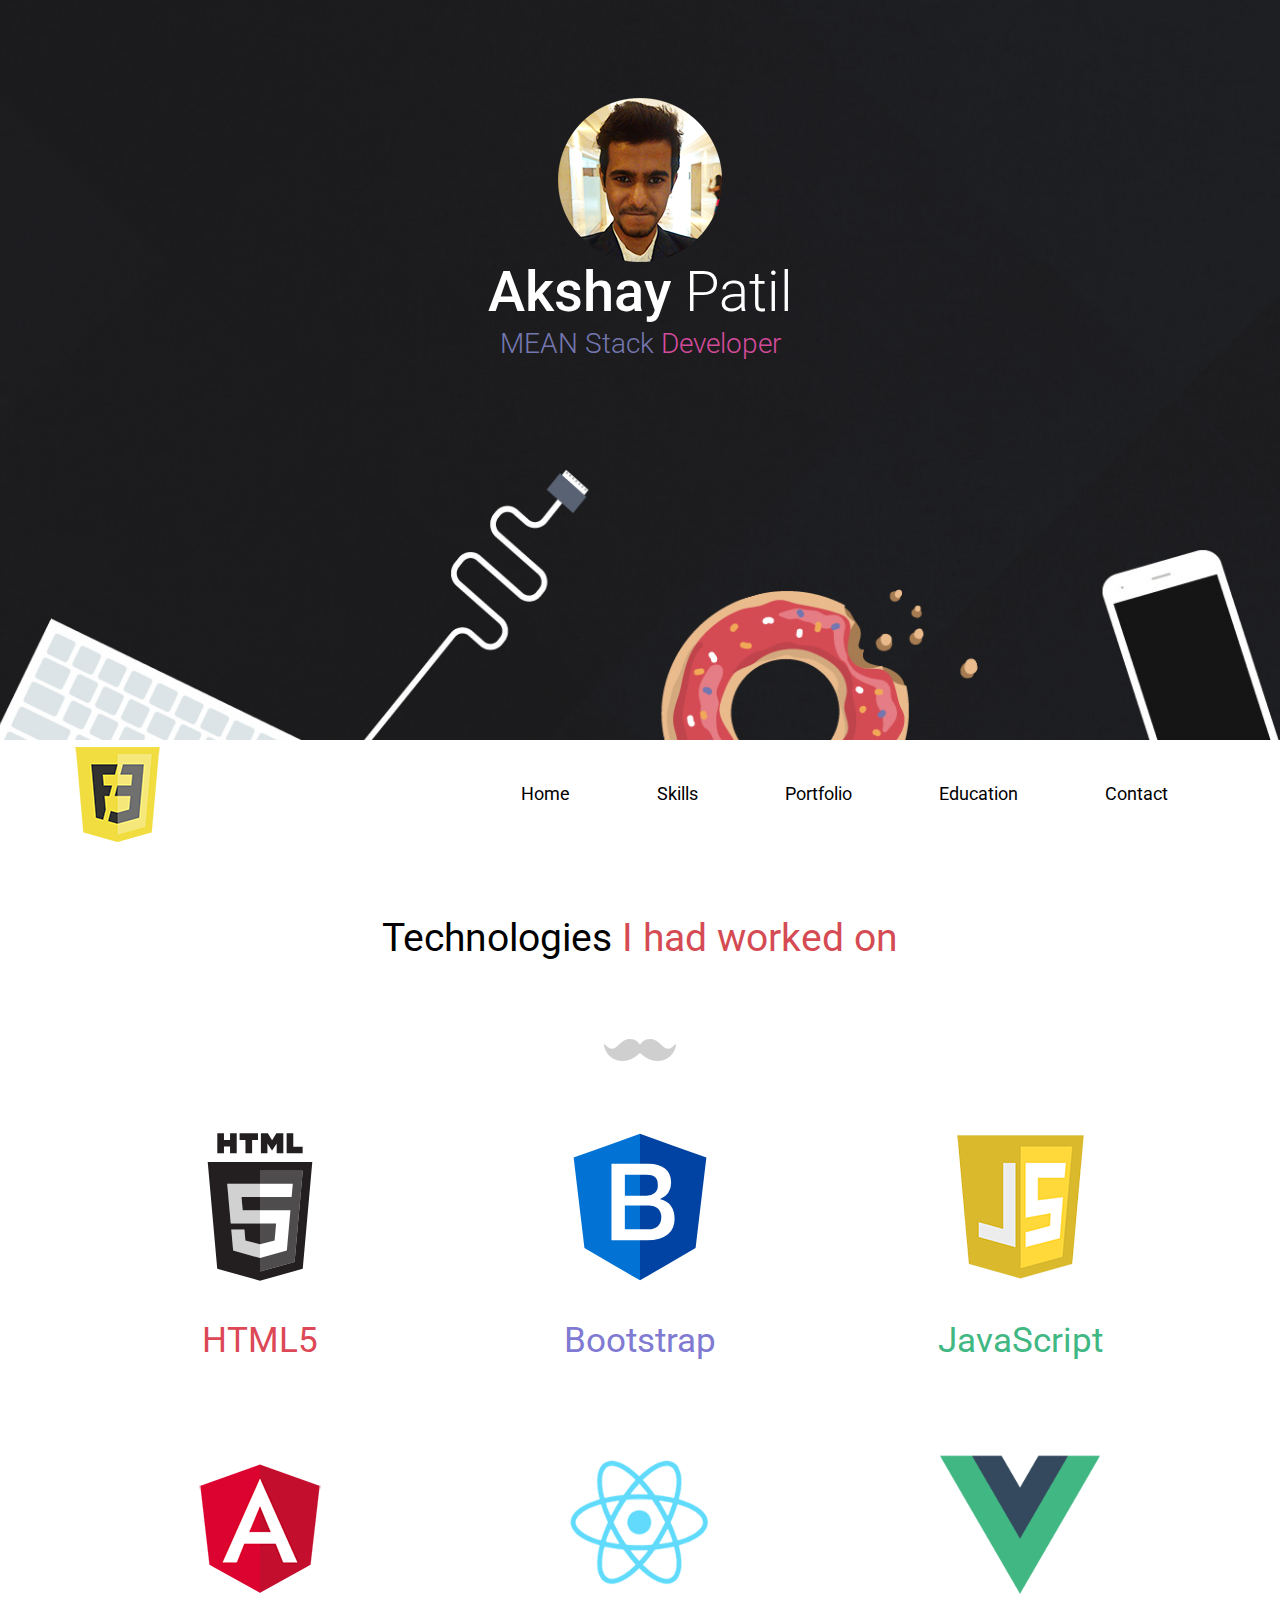
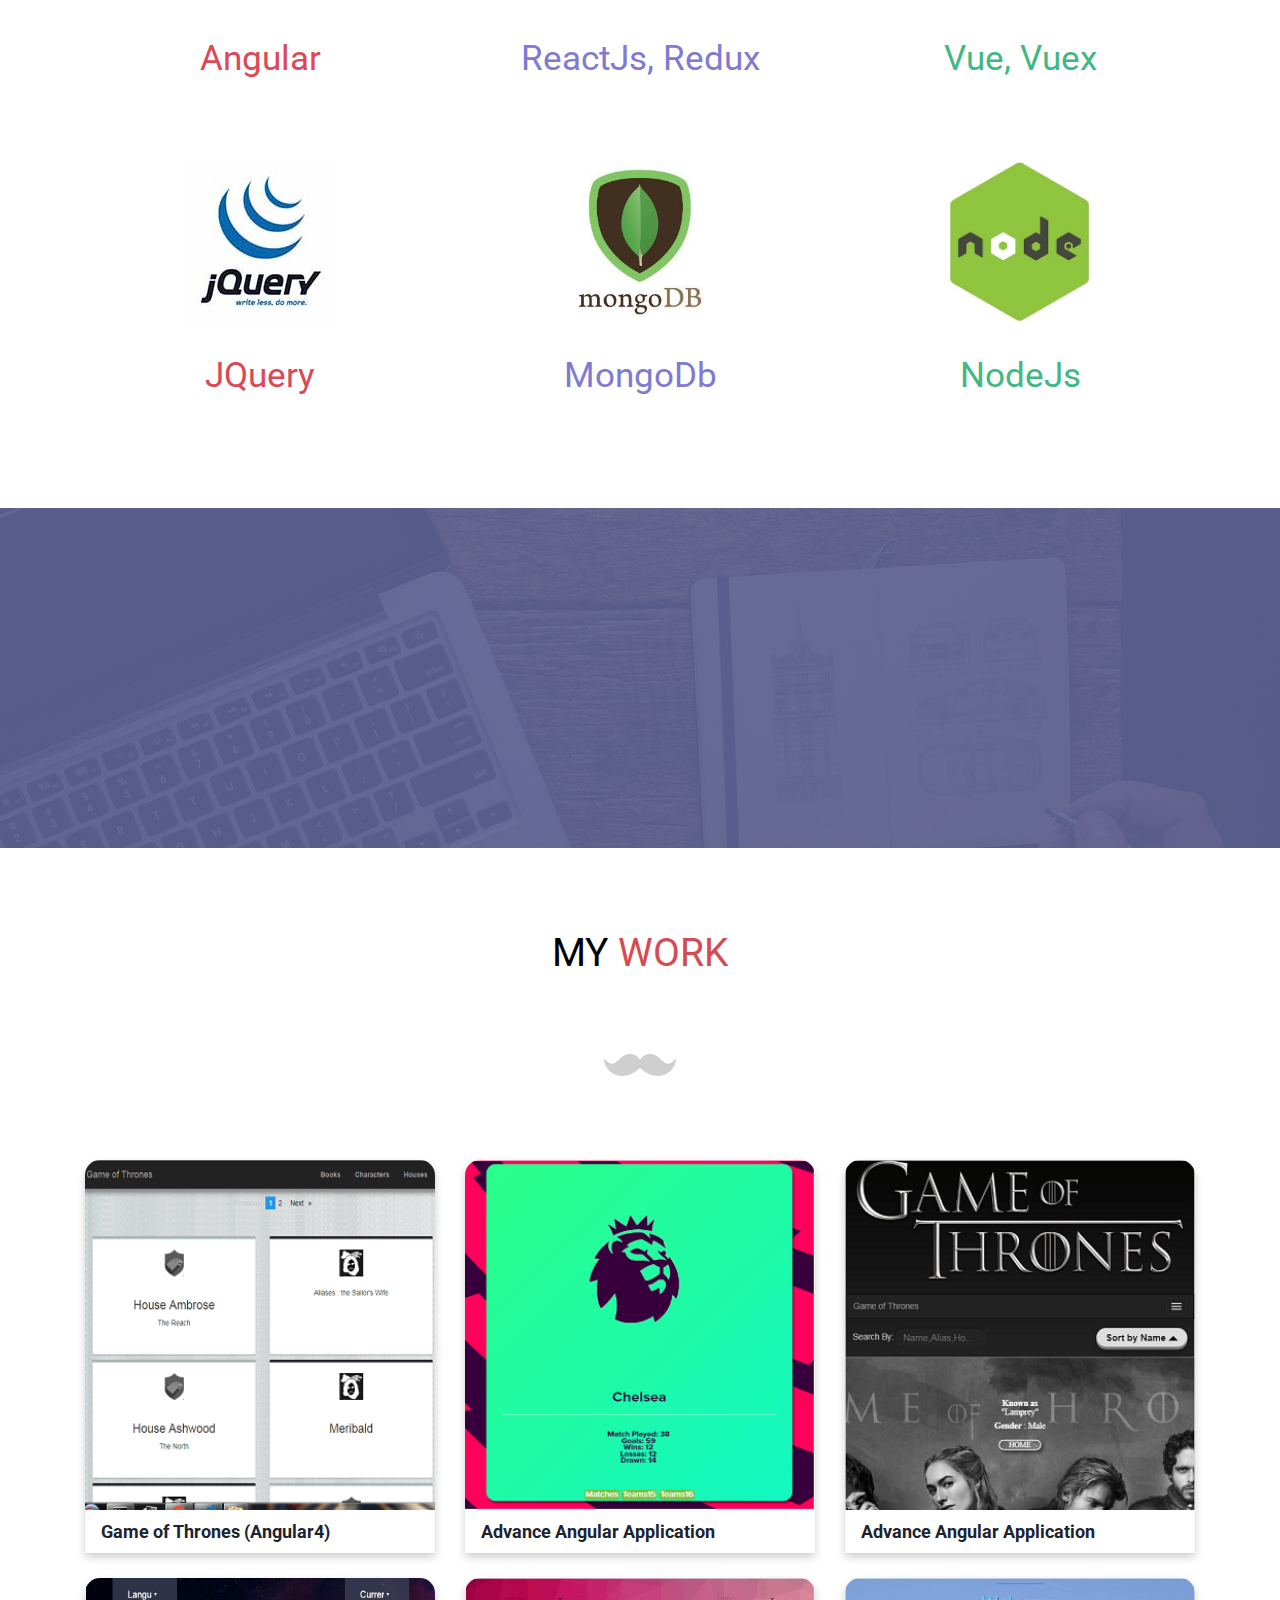
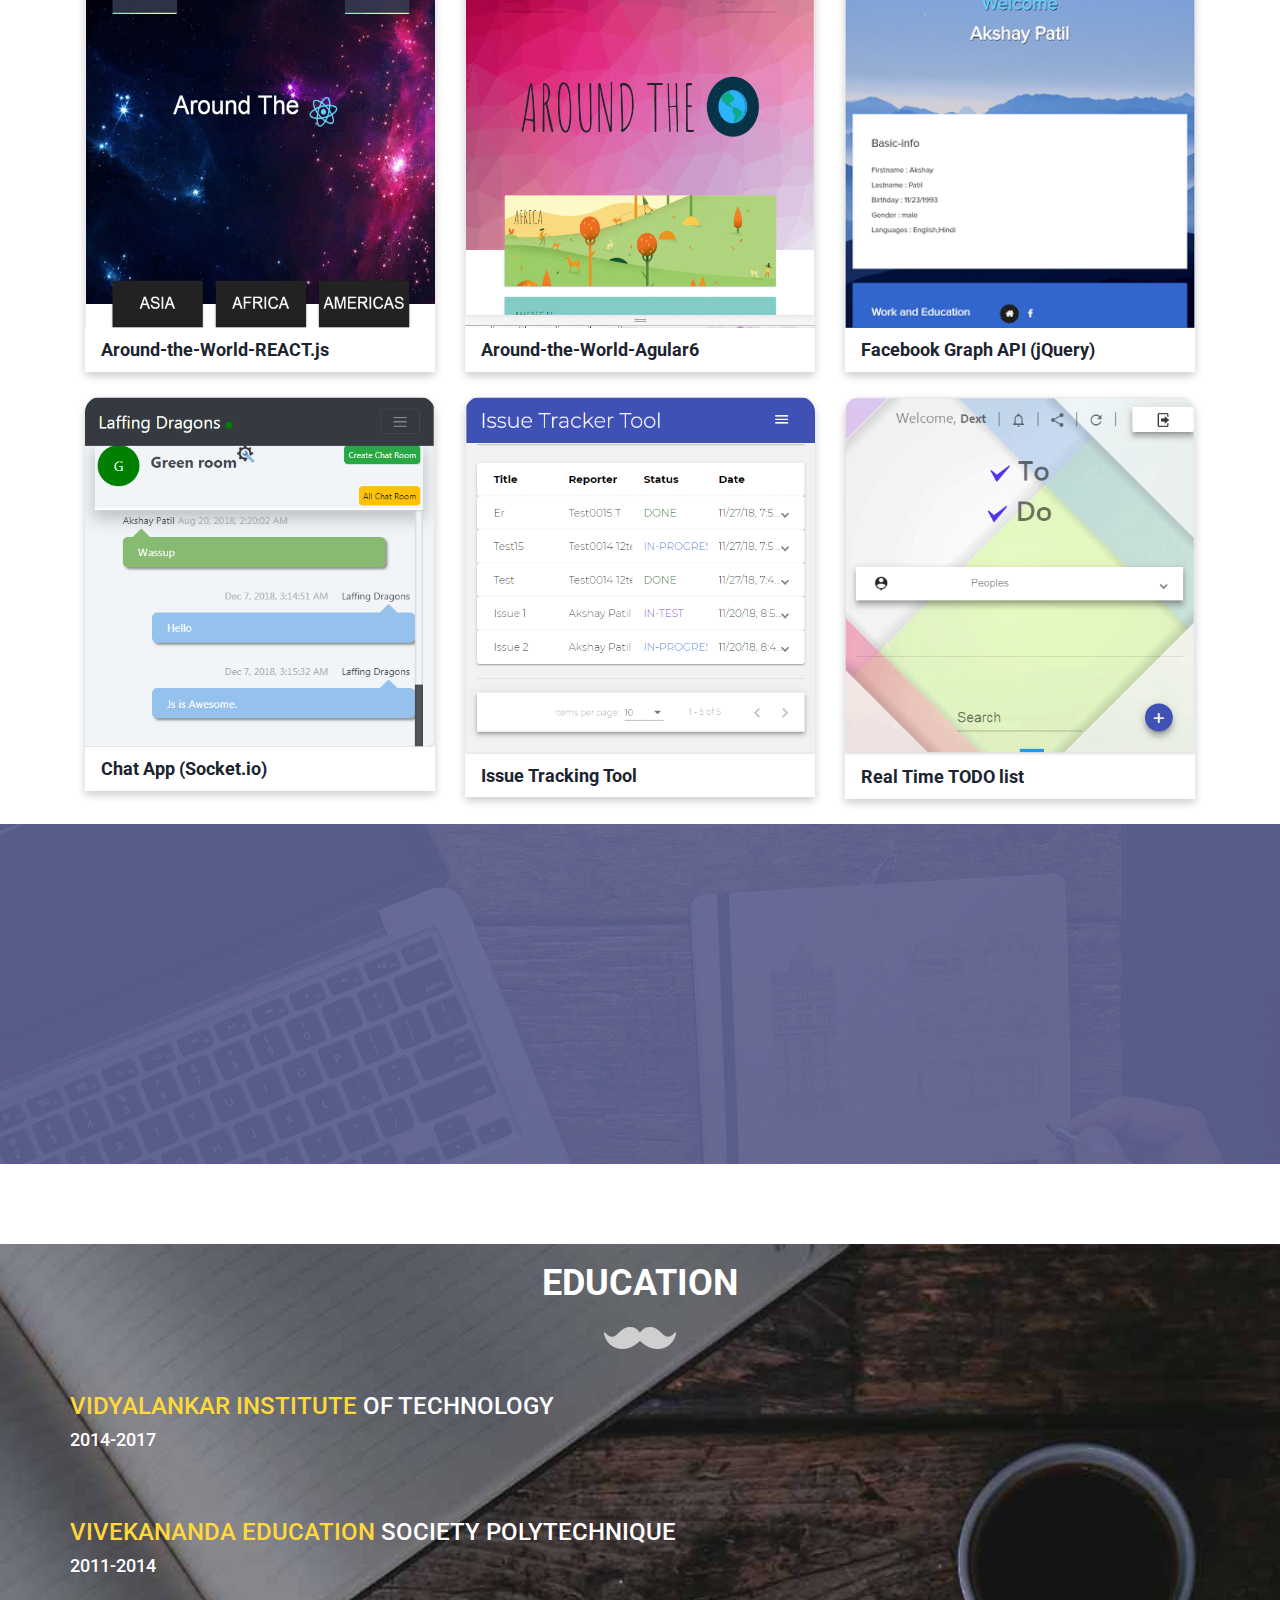
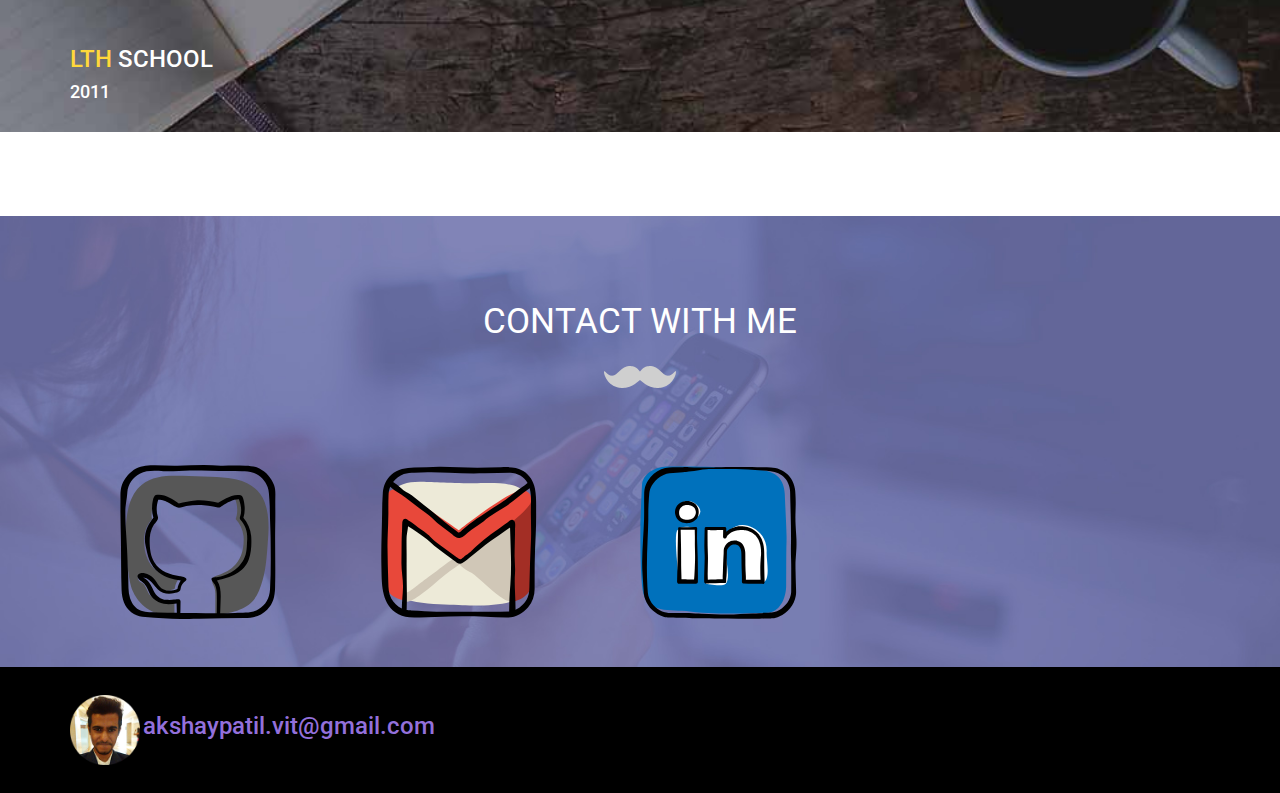
==== index.html @ bba39308 "Added gmail link" ====
<!DOCTYPE html>
<html>

<head>
    <meta name="viewport" content="width=device-width, initial-scale=1, maximum-scale=1">
    <title>Akshay Patil</title>
    <link href="css/bootstrap.css" rel="stylesheet" type="text/css" media="all" />
    <!--theme-style-->
    <link href="css/style.css" rel="stylesheet" type="text/css" media="all" />
    <link rel="stylesheet" href="css/etalage.css" type="text/css" media="all" />
    <link rel="shortcut icon" type="image/x-icon" href="images/favicon.ico">
    <!--fonts-->
    <link href='http://fonts.googleapis.com/css?family=Roboto:400,300,100,500,700,900' rel='stylesheet' type='text/css'>
    <!--//theme-style-->
    <script src="js/jquery.min.js"></script>
    <script type="text/javascript" src="js/move-top.js"></script>
    <script type="text/javascript" src="js/easing.js"></script>
    <script type="text/javascript" src="js/jquery.mousewheel.js"></script>
    <script type="text/javascript" src="js/jquery.contentcarousel.js"></script>
    <script type="text/javascript" src="js/jquery.easing.1.3.js"></script>

</head>

<body>
    <!--header-->
    <div class="header">
        <div class="container">
            <div class="logo">
                <a href="#"><span class="logo-h"> </span></a>
                <h1>Akshay <span>Patil</span></h1>
                <p>MEAN Stack <span>Developer</span></p>
            </div>
        </div>

    </div>
    <div class="header-bottom">
        <div class="container">
            <div class="logo-bottom">
                <a href="#"><img title="Frontend" src="images/Front.png" alt=" " /></a>
            </div>
            <div class="top-nav">
                <span class="menu"> </span>
                <ul>
                    <li><a href="#" class="scroll">Home</a></li>
                    <li><a href="#about" class="scroll">Skills</a> </li>
                    <li><a href="#portfolio" class="scroll">Portfolio</a></li>
                    <li><a href="#study" class="scroll">Education</a></li>
                    <li><a href="#contact" class="scroll">Contact </a></li>
                </ul>
                <!-- script-nav -->
                <script>
                    $("span.menu").click(function () {
                        $(".top-nav ul").slideToggle(500, function () { });
                    });
                </script>
                <script type="text/javascript">
                    jQuery(document).ready(function ($) {
                        $(".scroll").click(function (event) {
                            event.preventDefault();
                            $('html,body').animate({
                                scrollTop: $(this.hash).offset().top
                            }, 1000);
                        });
                    });
                </script>
            </div>
            <div class="clearfix"> </div>
        </div>
    </div>
    <!--//header-->
    <!--content-->
    <div class="content">
        <div class="container">
            <div data-scroll class="about-us" id="about">
                <div class="about">
                    <h3>Technologies <span>I had worked on</span></h3>
                    <img src="images/me.png" alt="" />
                </div>
                <div class="about-grid">
                    <div class="col-md-4 grid-about">
                        <img src="images/HTML5.svg" alt="HTML5" style="height: auto; width: 160px" />
                        <h4 class="set">HTML5</h4>
                    </div>
                    <div class="col-md-4 grid-about">
                        <!-- <img src="images/CSS3.png" alt="" />
                        <h4 class="design">CSS3</h4> -->
                        <img src="images/bootstrap.svg" alt="Bootstrap" style="height: auto; width: 160px" />
                        <h4 class="design">Bootstrap</h4>

                    </div>
                    <div class="col-md-4 grid-about">
                        <img src="images/Javascript.png" alt="" />
                        <h4 class="get">JavaScript</h4>
                    </div>
                    <div class="clearfix"> </div>
                </div>
                <div class="about-grid">
                    <div class="col-md-4 grid-about">
                        <img src="images/angular.png" alt="" />
                        <h4 class="set">Angular</h4>
                    </div>
                    <div class="col-md-4 grid-about">
                        <img src="images/react.png" alt="" style="height: auto; width: 160px" />
                        <h4 class="design">ReactJs, Redux</h4>
                    </div>
                    <div class="col-md-4 grid-about">
                        <img src="images/vue.png" alt="" style="height: auto; width: 160px" />
                        <h4 class="get">Vue, Vuex</h4>
                    </div>
                    <div class="clearfix"> </div>
                </div>
                <div class="about-grid">
                    <div class="col-md-4 grid-about">
                        <img src="images/jquery.jpg" alt="" />
                        <h4 class="set">JQuery</h4>
                    </div>
                    <div class="col-md-4 grid-about">
                        <img src="images/mongo.jpg" alt="" style="height: auto; width: 160px" />
                        <h4 class="design">MongoDb</h4>
                    </div>
                    <div class="col-md-4 grid-about">
                        <img src="images/node.jpg" alt="" style="height: auto; width: 160px" />
                        <h4 class="get">NodeJs</h4>
                    </div>
                    <div class="clearfix"> </div>
                </div>
            </div>
        </div>
        <!-----DIvider====---->
        <div class="bottom-grid">
            <div class="container">
            </div>
        </div>
        <!--------work starts----->
        <div class="container">
            <div class="portfolio" id="portfolio" data-scroll>
                <div class="portfolio-top">
                    <h3>MY <span>WORK</span></h3>
                    <img src="images/me.png" alt="" /><br /><br />
                </div><br /><br />
                <!---------card start here------>
                <div class='col-sm-12 col-md-6 col-lg-4'>
                    <a href="https://laffingdragons.github.io/Game-of-Thrones-Angular4-/home" target="_blank">
                        <div class="card">
                            <img class='img-responsive' src="images/got.PNG" alt="Avatar" style="width:100%; border-radius: 15px 15px 0 0; ">
                            <div class="container1">
                                <h4><b>Game of Thrones (Angular4)</b></h4>
                            </div>
                        </div>
                    </a>
                </div>

                <div class='col-sm-12 col-md-6 col-lg-4'>
                    <a href="https://laffingdragons.github.io/Advance-Angular-Epl/#/" target="_blank">
                        <div class="card">
                            <img class='img-responsive' src="images/6.png" alt="Avatar" style="width:100%; border-radius: 15px 15px 0 0; ">
                            <div class="container1">
                                <h4><b>Advance Angular Application</b></h4>
                            </div>
                        </div>
                    </a>
                </div>

                <div class='col-sm-12 col-md-6 col-lg-4'>
                    <a href="https://laffingdragons.github.io/Game-Of-Thrones/" target="_blank">
                        <div class="card">
                            <img class='img-responsive' src="images/7.png" alt="Avatar" style="width:100%; border-radius: 15px 15px 0 0; ">
                            <div class="container1">
                                <h4><b>Advance Angular Application</b></h4>
                            </div>
                        </div>
                    </a>
                </div>

                <div class='col-sm-12 col-md-6 col-lg-4'>
                    <a href="https://aroundtheworlds.herokuapp.com/" target="_blank">
                        <div class="card">
                            <img class='img-responsive' src="images/react-project.PNG" alt="Avatar" style="width:100%; height: 350px    ; border-radius: 15px 15px 0 0; ">
                            <div class="container1">
                                <h4><b>Around-the-World-REACT.js</b></h4>
                            </div>
                        </div>
                    </a>
                </div>

                <div class='col-sm-12 col-md-6 col-lg-4'>
                    <a href="https://laffingdragons.github.io/Around-the-World/home" target="_blank">
                        <div class="card">
                            <img class='img-responsive' src="images/angular-project.PNG" alt="Avatar" style="width:100%;  height: 350px;border-radius: 15px 15px 0 0; ">
                            <div class="container1">
                                <h4><b>Around-the-World-Agular6</b></h4>
                            </div>
                        </div>
                    </a>
                </div>

                <div class='col-sm-12 col-md-6 col-lg-4'>
                    <a href="https://laffingdragons.github.io/Facebook-API/" target="_blank">
                        <div class="card">
                            <img class='img-responsive' src="images/2.png" alt="Avatar" style="width:100%; border-radius: 15px 15px 0 0; ">
                            <div class="container1">
                                <h4><b>Facebook Graph API (jQuery)</b></h4>
                            </div>
                        </div>
                    </a>
                </div>

                <!-- <div class='col-sm-12 col-md-6 col-lg-4'>
                    <a href="https://laffingdragons.github.io/Sorting-Table-using-Angular/" target="_blank">
                        <div class="card">
                            <img class='img-responsive' src="images/3.png" alt="Avatar" style="width:100%; border-radius: 15px 15px 0 0; ">
                            <div class="container1">
                                <h4><b>Angular sorting table</b></h4>
                            </div>
                        </div>
                    </a>
                </div> -->

                <div class='col-sm-12 col-md-6 col-lg-4'>
                    <a href="http://angular-chat.akshaypatil.online/" target="_blank">
                        <div class="card">
                            <img class='img-responsive' src="images/Chat.png" alt="Avatar" style="width:100%;height: 350px; border-radius: 15px 15px 0 0; ">
                            <div class="container1">
                                <h4><b>Chat App (Socket.io)</b></h4>
                            </div>
                        </div>
                    </a>
                </div>

                <div class='col-sm-12 col-md-6 col-lg-4'>
                    <a href="http://tracking-angular.akshaypatil.online/" target="_blank">
                        <div class="card">
                            <img class='img-responsive' src="images/Todo.png" alt="Avatar" style="width:100%; border-radius: 15px 15px 0 0; ">
                            <div class="container1">
                                <h4><b>Issue Tracking Tool</b></h4>
                            </div>
                        </div>
                    </a>
                </div>

                <!-- <div class='col-sm-12 col-md-6 col-lg-4'>
                    <a href="https://laffingdragons.github.io/Search-filter-using-angular/" target="_blank">
                        <div class="card">
                            <img class='img-responsive' src="images/4.png" alt="Avatar" style="width:100%; border-radius: 15px 15px 0 0; ">
                            <div class="container1">
                                <h4><b>Angular Filter</b></h4>
                            </div>
                        </div>
                    </a>
                </div> -->

                <div class='col-sm-12 col-md-6 col-lg-4'>
                    <a href="http://todo-angular.akshaypatil.online/" target="_blank">
                        <div class="card">
                            <img class='img-responsive' src="images/Issue.png" alt="Avatar" style="width:100%; border-radius: 15px 15px 0 0; ">
                            <div class="container1">
                                <h4><b>Real Time TODO list</b></h4>
                            </div>
                        </div>
                    </a>
                </div>

            </div>
            <script type="text/javascript">
                $('#ca-container').contentcarousel();
            </script>
        </div>
    </div>

    <!-----DIvider====---->
    <div class="bottom-grid">
        <div class="container">
        </div>
    </div><br /><br /><br /><br />

    <!---- education------>
    <div class='coffee' id='study'>
        <div class='container' style='color: white'>
            <h1 class='text-center'><strong>EDUCATION</strong><br />
                <img src="images/me.png" alt="" /></h1>

            <h3 class="colorCream">VIDYALANKAR INSTITUTE<span class="colorWhite"> OF TECHNOLOGY</span></h3>
            <h4>2014-2017</h4><br /><br />
            <h3 class="colorCream">VIVEKANANDA EDUCATION<span class="colorWhite"> SOCIETY POLYTECHNIQUE</span></h3>
            <h4>2011-2014</h4><br /><br />
            <h3 class="colorCream">LTH <span class="colorWhite"> SCHOOL</span></h3>
            <h4>2011</h4><br />
        </div>
    </div>
    <!---->
    <div class="contact" id="contact">
        <div class="contact-bottom">
            <div class="container">
                <h3>CONTACT WITH ME<br />
                    <img src="images/me.png" alt="" /></h3>
                <ul class='social'>
                    <li>
                        <a href="https://github.com/laffingDragons" target="_blank"><img src='images/git.svg'></a>
                    </li>
                    <a href="https://mail.google.com/mail/?view=cm&fs=1&to=akshaypatil.vit@gmail.com">
                        <li title='akshaypatil.vit@gmail.com'><img src='images/Gmail.svg'></li>
                    </a>
                    <li>
                        <a href="https://www.linkedin.com/in/akshay-patil-643253106/" target="_blank"><img src='images/linkedIn.svg'></a>
                    </li>
                </ul><br />
            </div>
        </div>
    </div>

    <!--//content-->
    <!--footer-->
    <div class="footer">
        <div class="container">
            <img src="images/profile.png" alt="" style="height: 70px; width: 70px" />
            <h3 style="display: inline; color: mediumpurple"> akshaypatil.vit@gmail.com</h3>
            <script type="text/javascript">
                $(document).ready(function () {

                    $().UItoTop({
                        easingType: 'easeOutQuart'
                    });

                });
            </script>
            <a href="#" id="toTop" style="display: block;"> <span id="toTopHover" style="opacity: 1;"> </span></a>
        </div>
    </div>


    <script type="application/x-javascript">
        addEventListener("load", function() {
            setTimeout(hideURLbar, 0);
        }, false);

        function hideURLbar() {
            window.scrollTo(0, 1);
        }
    </script>
    <!--//fonts-->
    <!--    
    <script src="https://unpkg.com/scroll-out/dist/scroll-out.min.js"></script>
    <script>
        ScrollOut({
            // threshold: .2,
            once:true
        });
    </script> -->
</body>

</html>
---- css/style.css ----
body {
    background: #fff;
    font-family: 'Roboto', sans-serif;
}

.header {
    background: url(../images/banner.jpg) bottom;
    width: 100%;
    min-height: 740px;
    display: block;
    background-size: cover;
    position: relative;
}

span.logo-h {
    background: url(../images/profile.png) 0px 0px;
    width: 164px;
    min-height: 164px;
    display: block;
    margin: 0 auto;
}
.get{
    margin: 1em 0 0em;
    font-size: 2.5em;
    color: #41B883 !important;
    font-weight: 400;
}

.logo h1 {
    margin: 0;
    font-size: 4em;
    color: #fff;
}

.logo h1 span {
    font-weight: 300;
}

.logo p {
    margin: 0;
    font-size: 2em;
    color: #7477b0;
    font-weight: 300;
}

.logo p span {
    color: #d44b9c;
}

.logo {
    text-align: center;
    padding: 7em 0;
}

label.line {
    background: url(../images/img-sprite.png) -12px -186px;
    width: 1579px;
    min-height: 14px;
    display: block;
    position: absolute;
    bottom: -13px;
}

.logo-bottom {
    float: left;
    margin-top: 0.5em;
}

.top-nav {
    float: right;
}

.top-nav ul {
    padding: 0;
    margin: 0;
}

.top-nav ul li {
    display: inline-block;
    padding: 2.9em 3em;
}

.top-nav ul li a {
    font-size: 1.3em;
    text-decoration: none;
    color: #000;
}

.top-nav ul li a:hover {
    color: #d44c9c;
}

.top-nav span.menu {
    display: none;
}

.top-nav span.menu:before {
    content: url("../images/menu.png");
    cursor: pointer;
    width: 100%;
}


/*----responsive-menu-start---*/

@media(max-width:768px) {
    .top-nav ul li {
        display: block;
        float: none;
        text-align: center;
        margin: 1.5em 0em;
        padding: 0;
    }
    .top-nav ul li a {
        color: #fff;
        border: none;
        padding: 0;
    }
    .top-nav ul li a:hover {
        color: #000;
        border: none;
    }
    .top-nav ul {
        display: none;
        background: #7477b0;
        position: absolute;
        width: 100%;
        z-index: 1000;
        left: 0%;
        margin: 0.9em 0em;
    }
    .top-nav span.menu {
        display: block;
        width: 100%;
        position: relative;
        padding: 1.5em 1em 0.2em;
        text-align: right;
    }
    .top-nav ul li span {
        display: none;
    }
}


/*--content--*/

.about-us {
    text-align: center;
    padding: 5em 0;
}

.about h3 {
    margin: 0 0 1.4em;
    font-size: 2.8em;
    color: #000;
    font-weight: 400;
}

.about h3 span {
    color: #d54b54;
}

.about p {
    margin: 0 auto;
    font-size: 1.3em;
    color: #a1a1a1;
    line-height: 33px;
    width: 51%;
    padding: 0 0 3em;
}

.grid-about h4 {
    margin: 1em 0 0em;
    font-size: 2.5em;
    color: #f1a957;
    font-weight: 400;
}

h4.design {
    color: #807ad2;
}

h4.set {
    color: #dc4856;
}

.grid-about p {
    margin: 1em auto;
    font-size: 1.2em;
    line-height: 33px;
    color: #a1a1a1;
    width: 73%;
}

.about-grid {
    padding: 3em 0;
}

.coffee {
    background: url(../images/coffee.jpg) 0px 0px;
    width: 100%;
    min-height: 340px;
    display: block;
    background-size: cover;
}

.bottom-grid {
    background: url(../images/bb.jpg) 0px 0px;
    width: 100%;
    min-height: 340px;
    display: block;
    background-size: cover;
}

.bottom-grid ul {
    padding: 5em 0;
    margin: 0;
}

.bottom-grid ul li {
    display: inline-block;
    padding: 2em 3.5em;
}

.bottom-grid ul li span {
    background: url(../images/img-sprite.png) -12px -256px;
    width: 121px;
    min-height: 92px;
    display: block;
}

.bottom-grid ul li.apple span {
    background-position: -368px -260px;
}

.bottom-grid ul li.soc span {
    background-position: -161px -260px;
    width: 194px;
}

.bottom-grid ul li.in span {
    background-position: -513px -248px;
    width: 186px;
    min-height: 107px
}


/*----*/


.portfolio-top {
    text-align: center;
}

.portfolio-top h3 {
    margin: 0 0 1.4em;
    font-size: 2.8em;
    color: #000;
    font-weight: 400;
}

.portfolio-top h3 span {
    color: #d54b54;
}

.portfolio-top p {
    margin: 0 auto;
    font-size: 1.3em;
    color: #a1a1a1;
    line-height: 33px;
    width: 51%;
    padding: 0 0 3em;
}

.portfolio {
    padding: 6em 0 12em;
}


/*----*/


/*--gallery--*/


/* Circular Content Carousel Style */

.col-8 {
    width: 89%;
    margin: 0 auto;
}

.ca-container {
    position: relative;
    height: 1042px;
}

.ca-container1 {
    position: relative;
    padding-top: 1em;
    height: 450px;
}

.ca-wrapper {
    width: 100%;
    height: 100%;
    position: relative;
}

.ca-item {
    position: relative;
    float: left;
    width: 340px;
    height: 100%;
    text-align: center;
}

.ca-item-main {
    position: absolute;
    top: 0px;
    left: 0px;
    right: 0px;
    bottom: 0px;
    overflow: hidden;
}


/*----*/

.ca-icon {
    width: 100%;
    height: 336px;
    display: block;
    position: relative;
    margin: 0 auto;
    background: transparent url(../images/1.png) no-repeat center center;
}

.ca-icon1 {
    width: 100%;
    height: 336px;
    display: block;
    position: relative;
    margin: 0 auto;
    background: transparent url(../images/2.png) no-repeat center center;
}

.ca-icon2 {
    width: 100%;
    height: 336px;
    display: block;
    position: relative;
    margin: 0 auto;
    background: transparent url(../images/3.png) no-repeat center center;
}

.ca-icon3 {
    width: 100%;
    height: 336px;
    display: block;
    position: relative;
    margin: 0 auto;
    background: transparent url(../images/4.png) no-repeat center center;
}

.ca-icon4 {
    width: 100%;
    height: 336px;
    display: block;
    position: relative;
    margin: 0 auto;
    background: transparent url(../images/5.png) no-repeat center center;
}

.ca-icon5 {
    width: 100%;
    height: 336px;
    display: block;
    position: relative;
    margin: 0 auto;
    background: transparent url(../images/6.png) no-repeat center center;
}

.ca-icon6 {
    width: 100%;
    height: 336px;
    display: block;
    position: relative;
    margin: 0 auto;
    background: transparent url(../images/7.png) no-repeat center center;
}

.ca-icon7 {
    width: 100%;
    height: 336px;
    display: block;
    position: relative;
    margin: 0 auto;
    background: transparent url(../images/8.jpg) no-repeat center center;
}

.ca-icon8 {
    width: 100%;
    height: 336px;
    display: block;
    position: relative;
    margin: 0 auto;
    background: transparent url(../images/Front.png) no-repeat center center;
}

.ca-item-2 .ca-icon {
    background-image: url(../images/9.jpg);
}

.ca-item-2 .ca-icon1 {
    background-image: url(../images/pic1.jpg);
}

.ca-item-2 .ca-icon2 {
    background-image: url(../images/pic13.jpg);
}

.ca-item-2 .ca-icon3 {
    background-image: url(../images/pic10.jpg);
}

.ca-item-2 .ca-icon4 {
    background-image: url(../images/pic13.jpg);
}

.ca-item-2 .ca-icon5 {
    background-image: url(../images/pic12.jpg);
}

.ca-item-2 .ca-icon6 {
    background-image: url(../images/pic11.jpg);
}

.ca-item-2 .ca-icon7 {
    background-image: url(../images/pic15.jpg);
}

.ca-item-3 .ca-icon {
    background-image: url(../images/pic15.jpg);
}

.ca-item-4 .ca-icon {
    background-image: url(../images/pic9.jpg);
}

.ca-content-wrapper {
    background: ghostwhite;
    position: absolute;
    width: 0px;
    /* expands to width of the wrapper minus 1 element */
    height: 440px;
    top: 5px;
    text-align: left;
    z-index: 10000;
    overflow: hidden;
}

.ca-content {
    width: 100%;
    overflow: hidden;
}

.ca-content-text {
    padding: 10px 36px;
    color: #999;
    line-height: 1.8em;
    font-weight: 300;
    font-size: 0.875em;
}

.ca-content-text p {
    padding-bottom: 5px;
}

.ca-content h6 {
    margin: 25px 20px 0px 35px;
    font-size: 1.2em;
    padding-bottom: 5px;
    color: #252525;
    border-bottom: 2px solid #eee;
    text-shadow: 1px 1px 1px #eee;
}

.ca-nav span {
    width: 70px;
    height: 70px;
    background: url(../images/img-sprite.png)no-repeat -233px 0px;
    position: absolute;
    bottom: -12%;
    margin-top: -43px;
    text-indent: -9000px;
    cursor: pointer;
    z-index: 100;
    left: 224px;
}

.ca-nav span.ca-nav-next {
    background: url(../images/img-sprite.png)no-repeat -337px -1px;
    left: auto;
    right: 224px;
}

.ca-nav span:hover {
    opacity: 1.0;
}


/*---*/

ul.circle {
    padding: 0;
    margin: 0;
}

ul.circle li {
    display: inline-block;
    padding: 0;
}

ul.circle li span {
    background: url(../images/img-sprite.png) -4px 0px;
    width: 78px;
    min-height: 72px;
    display: block;
}

ul.circle li.search span {
    background-position: -91px 0px;
}

.sear-ic h6 {
    margin: 1em 0;
    font-size: 2em;
    color: #fff;
    font-weight: 400;
}

.sear-ic b {
    margin: 0 0;
    font-size: 1.5em;
    color: #fff;
}

.sear-ic {
    width: 100%;
    height: 100%;
    padding: 7em 0;
    background: rgba(112, 113, 167, 0.9);
    display: none;
}

.ca-icon:hover .sear-ic,
.ca-icon1:hover .sear-ic,
.ca-icon2:hover .sear-ic,
.ca-icon3:hover .sear-ic,
.ca-icon4:hover .sear-ic,
.ca-icon5:hover .sear-ic,
.ca-icon6:hover .sear-ic,
.ca-icon7:hover .sear-ic {
    display: block;
}


/*----*/

.study h3 {
    margin: 0 0;
    font-size: 2.8em;
    color: #fff;
    font-weight: 400;
}

.study h3 span {
    color: #6b70aa;
}

.study small {
    font-size: 1.7em;
    color: #8C8C8C;
    font-weight: 400;
}

a.case {
    text-decoration: none;
    font-size: 1.2em;
    color: #fff;
    background: #d54b54;
    padding: 0.9em 2em;
    border-radius: 5px;
}

a.case:hover {
    background: #953D3C;
}

.study p {
    margin: 0;
    font-size: 1.3em;
    color: #a1a1a1;
    line-height: 33px;
    padding: 2.5em 0;
    width: 95%;
}

.study {
    float: left;
    width: 50%;
    background: #000;
    padding: 10em 0em 10em 10em;
}

.case-study {
    background: #d54b54;
    padding: 0;
}

.study-case {
    position: relative;
}

b.in-line {
    background: url(../images/img-sprite.png) -7px -388px;
    width: 791px;
    min-height: 14px;
    display: block;
    position: absolute;
    top: -6px;
}

b.line-in {
    top: 98.1%;
}


/*----*/

.contact {
    padding: 6em 0 0;
}

.contact-form {
    text-align: center;
}

.send {
    margin: 0 0em 6em 8em;
}

.contact-top {
    text-align: center;
}

.contact-top h3 {
    margin: 0 0 1.4em;
    font-size: 2.8em;
    color: #000;
    font-weight: 400;
}

.contact-top h3 span {
    color: #d54b54;
}

.contact-top p {
    margin: 0 auto;
    font-size: 1.3em;
    color: #a1a1a1;
    line-height: 33px;
    width: 51%;
    padding: 0 0 3em;
}

.contact input[type="text"],
.contact textarea,
.contact input[type="submit"] {
    font-size: 1.3em;
    width: 38%;
    padding: 1em;
    margin: 1em;
    background: #f7f7f7;
    outline: none;
    border-radius: 5px;
    color: #9B98BB;
    -webkit-appearance: none;
    border: 1px solid #e8e8e8;
}

.contact input[type="text"]:hover,
.contact textarea:hover {
    border: 1px solid #bdbbd0;
    color: #bdbbd0;
}

.contact textarea {
    resize: none;
    width: 79%;
}

.contact input[type="submit"] {
    width: 20%;
    font-size: 1.5em;
    background: #d44b53;
    padding: 0.8em 0;
    color: #fff;
    border-radius: 5px;
    border-radius: 5px;
    -webkit-border-radius: 5px;
    -o-border-radius: 5px;
    -ms-border-radius: 5px;
    -moz-border-radius: 5px;
    margin: 0 auto;
    -webkit-appearance: none;
}

.contact input[type="submit"]:hover {
    background: #953D3C;
}

.contact-bottom {
    background: url(../images/bac.jpg) 0px 0px;
    width: 100%;
    min-height: 340px;
    display: block;
    background-size: cover;
}

.contact-bottom h3 {
    margin: 2.5em 0 0.7em;
    font-size: 2.5em;
    color: #fff;
    font-weight: 400;
    text-align: center;
}

ul.social {
    padding: 0;
    margin: 0;
}

ul.social li {
    display: inline-block;
    padding: 2em 3.5em;
}

ul.social li span {
    background: url(../images/img-sprite.png) 2px -97px;
    width: 71px;
    min-height: 65px;
    display: block;
}

ul.social li.been span {
    background-position: -85px -97px;
}

ul.social li.angle span {
    background-position: -154px -97px;
}

ul.social li.vimeo span {
    background-position: -222px -97px;
}

ul.social li.facebook span {
    background-position: -297px -97px;
}

ul.social li.twitter span {
    background-position: -371px -97px;
}


/*--footer--*/

.footer {
    background: #000;
    padding: 2em 0;
}

.logo-footer {
    float: center;
}

.footer p {
    margin: 0;
    font-size: 1.3em;
    color: #6b70aa;
    padding: 1.5em 0;
}

p.footer-class {
    float: right;
}

.footer a {
    color: #fff;
    text-decoration: none;
    transition: 0.5s all;
    -webkit-transition: 0.5s all;
    -o-transition: 0.5s all;
    -ms-transition: 0.5s all;
    -moz-transition: 0.5s all;
}

.footer a:hover {
    color: #6b70aa;
}

#toTop {
    display: none;
    text-decoration: none;
    position: fixed;
    bottom: 25px;
    right: 10px;
    overflow: hidden;
    width: 48px;
    height: 48px;
    border: none;
    text-indent: 100%;
    background: url(../images/up.png) no-repeat 0px 0px;
}


/*---responsive media-quries--*/

@media(max-width:1440px) {
    label.line {
        width: 1409px;
    }
    .study {
        padding: 6.5em 0em 6.5em 10em;
    }
    b.in-line {
        width: 711px;
    }
    .case-study {
        padding: 0;
    }
    b.line-in {
        top: 97.5%;
    }
}

@media(max-width:1366px) {
    label.line {
        width: 1334px;
    }
    .study {
        padding: 5.5em 0em 5.5em 10em;
    }
    b.in-line {
        width: 673px;
    }
    .case-study {
        padding: 0;
    }
}

@media(max-width:1280px) {
    label.line {
        width: 1249px;
    }
    .study {
        padding: 4.5em 0em 5.5em 10em;
    }
    b.in-line {
        width: 630px;
    }
    .study p {
        margin: 0 0 3em;
        padding: 2.5em 0 0;
        height: 187px;
        overflow: hidden;
    }
    .case-study {
        padding: 0;
    }
}

@media(max-width:1024px) {
    label.line {
        width: 1003px;
    }
    .bottom-grid ul li {
        padding: 2em 1.85em;
    }
    .col-8 {
        width: 71%;
    }
    b.in-line {
        width: 503px;
    }
    .study {
        padding: 3.5em 0em 5.5em 4em;
    }
    .study h3 {
        font-size: 2.5em;
    }
    .study p {
        height: 106px;
    }
    .case-study {
        padding: 0;
    }
    b.line-in {
        top: 97%;
    }
    ul.social li {
        padding: 2em 2.9em;
    }
}

@media(max-width:768px) {
    label.line {
        width: 747px;
    }
    .about p {
        width: 71%;
        padding: 0 0 1.5em;
    }
    .about-us {
        padding: 3em 0;
    }
    .about h3,
    .portfolio-top h3 {
        margin: 0 0 0.8em;
    }
    .col-8 {
        width: 94%;
    }
    .portfolio-top p,
    .contact-top p {
        width: 55%;
        padding: 0 0 2em;
    }
    .portfolio {
        padding: 4em 0 10em;
    }
    .ca-nav span {
        bottom: -9%;
    }
    .study {
        width: 100%;
    }
    b.in-line {
        width: 746px;
    }
    b.line-in {
        top: 39%;
    }
    .send {
        margin: 0 0em 6em 5.5em;
    }
    .contact input[type="submit"] {
        width: 38%;
    }
    .contact {
        padding: 4em 0 0;
    }
    .about-grid {
        padding: 1em 0;
    }
    ul.social li {
        padding: 2em 1em;
    }
    .bottom-grid ul li {
        padding: 2em 0.7em;
    }
}

@media(max-width:640px) {
    label.line {
        width: 619px;
    }
    .header {
        min-height: 500px;
    }
    .logo {
        padding: 3em 0;
    }
    .bottom-grid {
        min-height: 303px;
    }
    .bottom-grid ul li {
        padding: 0.5em 2em;
    }
    .bottom-grid ul {
        padding: 2em 0;
        text-align: center;
    }
    .portfolio-top p,
    .contact-top p {
        width: 68%;
    }
    b.in-line {
        width: 619px;
    }
    b.line-in {
        top: 43.5%;
    }
    .about h3,
    .portfolio-top h3,
    .contact-top h3 {
        margin: 0 0 0.5em;
    }
    .about-us {
        padding: 2em 0;
    }
    .ca-nav span {
        left: 157px;
    }
    .ca-nav span.ca-nav-next {
        right: 157px;
    }
    .contact textarea {
        width: 83%;
    }
    .send {
        margin: 0 0em 6em 3.5em;
    }
    ul.social {
        text-align: center;
    }
    ul.social li {
        padding: 2em 3em;
    }
    .contact {
        padding: 3em 0 0;
    }
}

@media(max-width:480px) {
    .header {
        min-height: 400px;
    }
    .about h3,
    .about h3,
    .portfolio-top h3,
    .contact-top h3 {
        font-size: 2.3em;
    }
    .bottom-grid ul li {
        padding: 0.5em 1em;
    }
    .ca-wrapper {
        width: 84%;
        margin: 0 auto;
    }
    .ca-nav span {
        left: 86px;
    }
    .ca-nav span.ca-nav-next {
        right: 86px;
    }
    label.line {
        width: 460px;
    }
    b.in-line {
        width: 459px;
    }
    .study {
        padding: 2.5em 0em 2.5em 2em;
    }
    .portfolio-top p,
    .contact-top p {
        width: 89%;
    }
    b.line-in {
        top: 43%;
    }
    .contact input[type="text"] {
        width: 84%;
    }
    .contact input[type="submit"] {
        width: 55%;
    }
    .send {
        margin: 0 0em 3em 2.5em;
    }
    .study h3 {
        font-size: 2.3em;
    }
    .about p {
        height: 107px;
        overflow: hidden;
    }
    .case-study {
        padding: 0;
    }
}

@media(max-width:320px) {
    label.line {
        width: 299px;
    }
    .logo h1 {
        font-size: 3em;
    }
    .logo p {
        font-size: 1.3em;
    }
    .logo {
        padding: 1.5em 0;
    }
    .header {
        min-height: 252px;
    }
    span.logo-h {
        width: 109px;
        min-height: 108px;
        background-size: 110px;
    }
    .about h3,
    .about h3,
    .portfolio-top h3,
    .contact-top h3 {
        font-size: 1.6em;
    }
    .about p {
        height: 43px;
        font-size: 1.1em;
        line-height: 22px;
    }
    .grid-about h4 {
        margin: 0.3em 0 0em;
        font-size: 1.8em;
    }
    .grid-about p {
        margin: 0.3em auto 0;
        font-size: 1.1em;
        line-height: 23px;
        width: 88%;
    }
    .about-us {
        padding: 1em 0;
    }
    .bottom-grid ul li {
        padding: 0em 0em;
    }
    .portfolio-top p,
    .contact-top p {
        margin: 0 auto 1em;
        font-size: 1.1em;
        line-height: 23px;
        padding: 0;
        height: 50px;
        overflow: hidden;
    }
    .ca-wrapper {
        width: 100%;
        margin: 0 auto;
    }
    .ca-item {
        width: 255px;
    }
    .ca-nav span {
        left: 20px;
    }
    .ca-nav span.ca-nav-next {
        right: 20px;
    }
    .study h3 {
        font-size: 1.5em;
    }
    .study small {
        font-size: 1.3em;
    }
    .study p {
        margin: 0 0 2em;
        padding: 0.5em 0 0;
        height: 52px;
        overflow: hidden;
        width: 88%;
        line-height: 23px;
    }
    a.case {
        padding: 0.9em 1em;
    }
    b.in-line {
        width: 299px;
    }
    b.line-in {
        top: 48%;
    }
    .case-study {
        padding: 0;
    }
    .contact input[type="text"],
    .contact textarea,
    .contact input[type="submit"] {
        padding: 0.5em;
        margin: 0.5em;
        font-size: 1.1em;
    }
    .contact input[type="submit"] {
        font-size: 1.2em;
        width: 64%;
    }
    .send {
        margin: 0 0em 1em 1em;
    }
    .contact {
        padding: 2em 0 0;
    }
    .contact-bottom {
        min-height: 262px;
    }
    .contact-bottom h3 {
        margin: 1em 0 0.7em;
        font-size: 1.6em;
    }
    ul.social li {
        padding: 1em 0.3em;
    }
    .footer p {
        font-size: 1.3em;
    }
    .portfolio {
        padding: 2em 0 7em;
    }
    .ca-nav span {
        bottom: -7%;
    }
}

.card {
    box-shadow: 0 4px 8px 0 rgba(0, 0, 0, 0.2);
    transition: 0.3s;
    margin-bottom: 25px;
    border-radius: 15px 15px 0 0;
}

.card:hover {
    box-shadow: 0 10px 25px 0 rgba(0, 0, 0, 0.4);
}

.container1 {
    padding: 2px 16px;
}

.colorWhite {
    color: white;
}

.colorCream  {
    color: #FFD83A;
}



[data-scroll] {
    transition: all 2s;
  }
  [data-scroll="in"] {
    opacity: 1;
    transform: translateY(0);
  }
  [data-scroll="out"] {
    opacity: 0;
    transform: translateY(400px);
  }
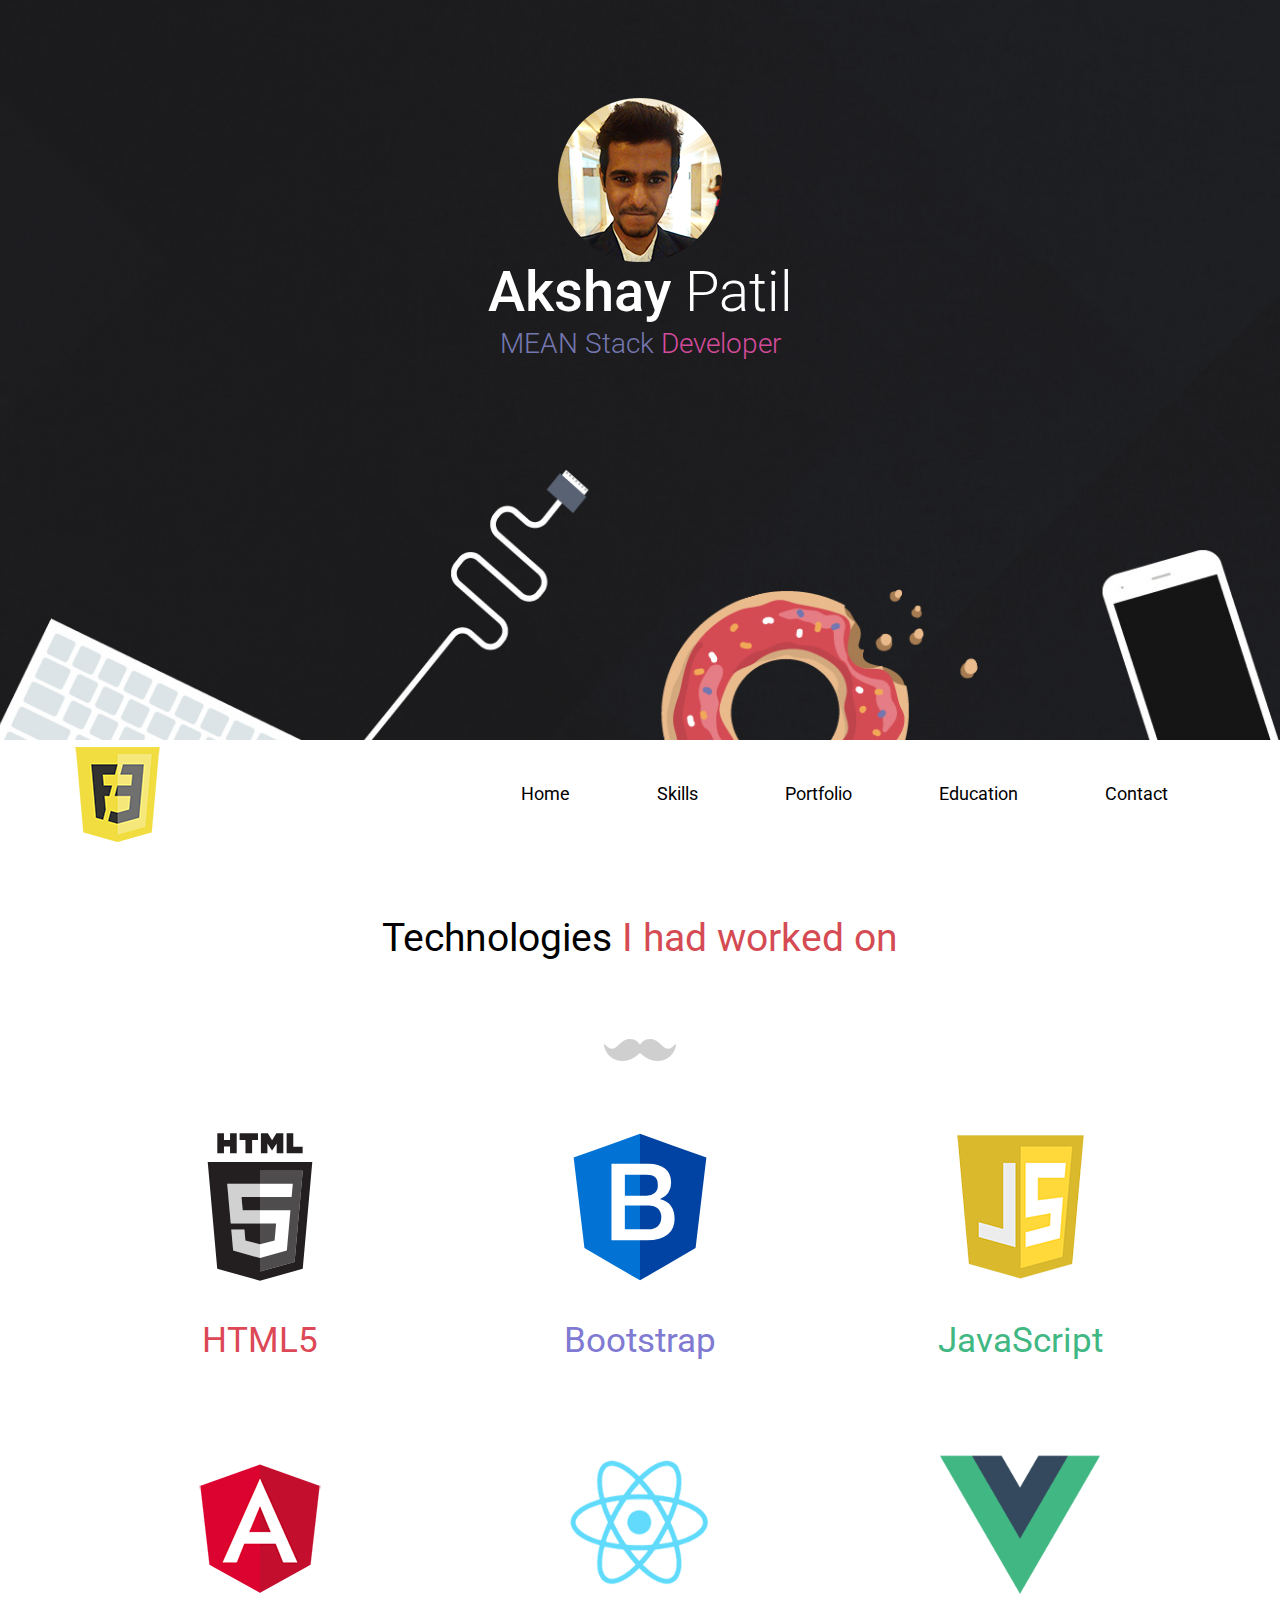
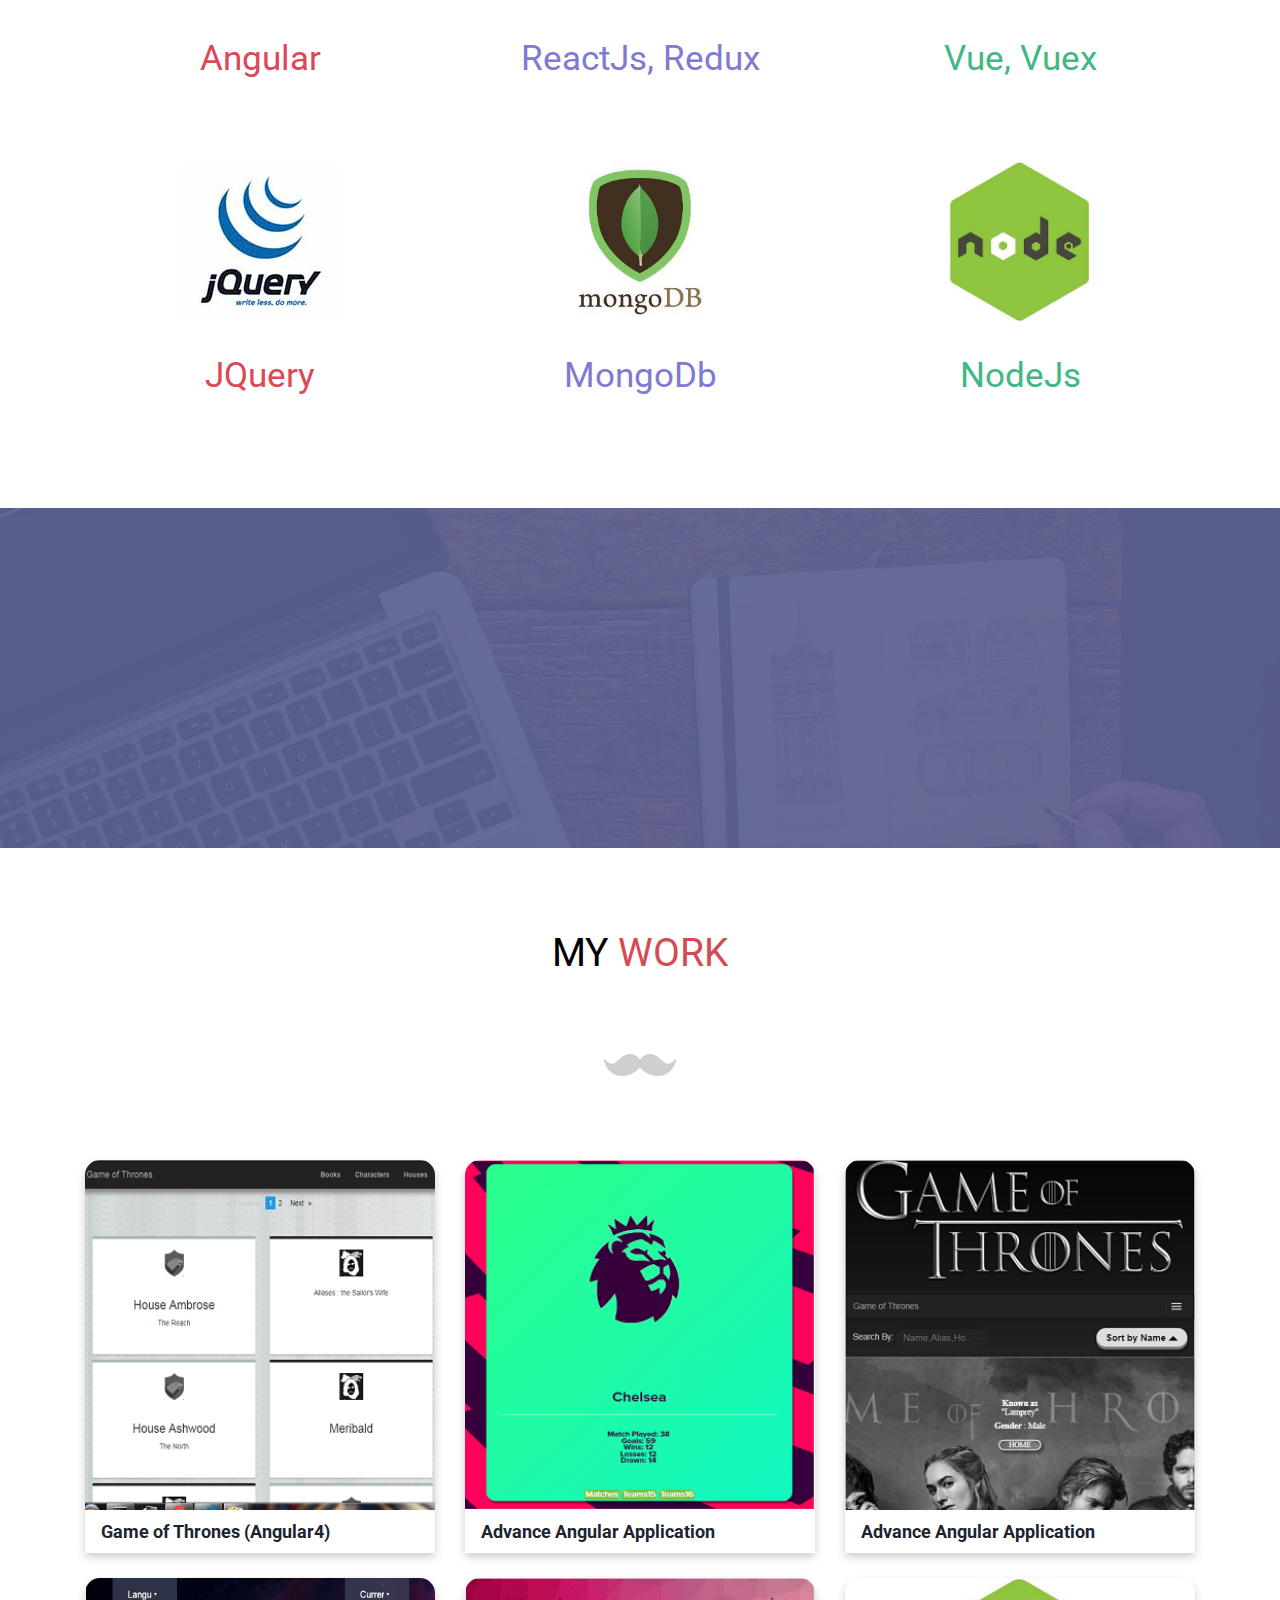
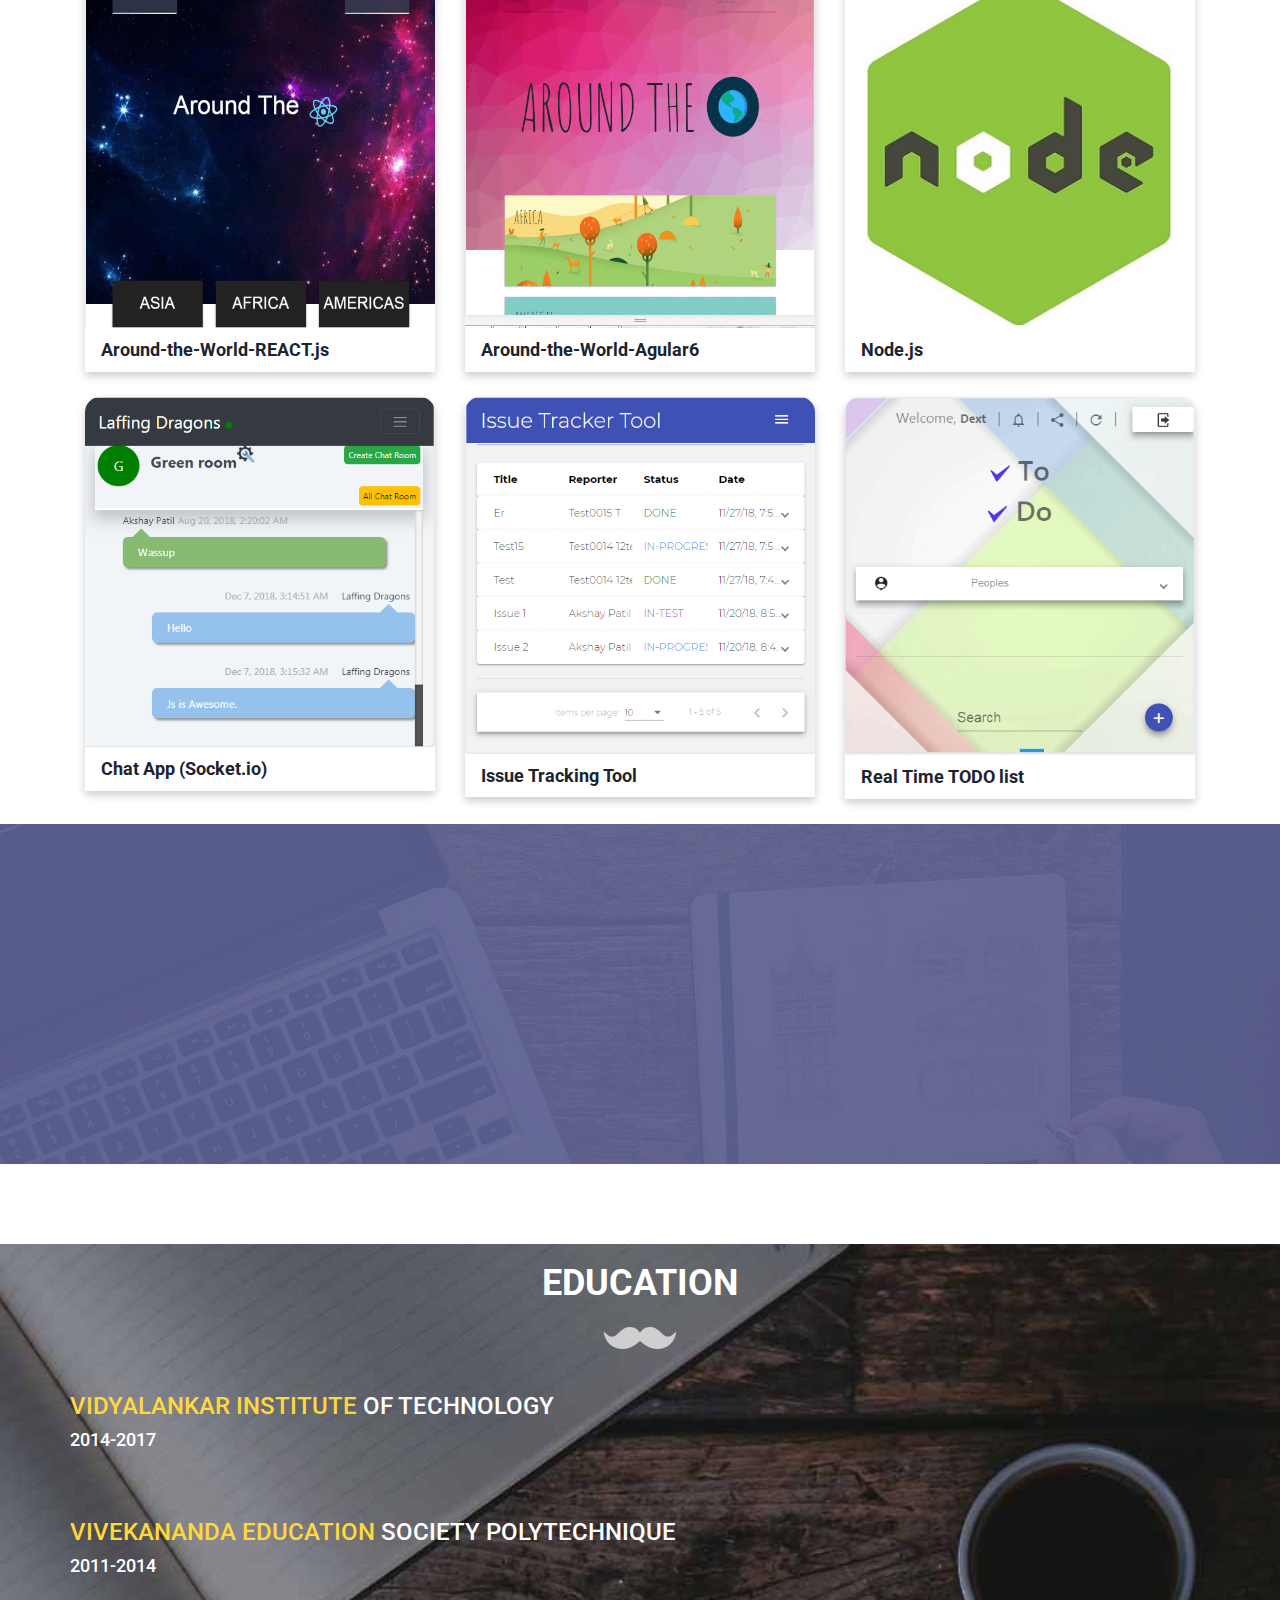
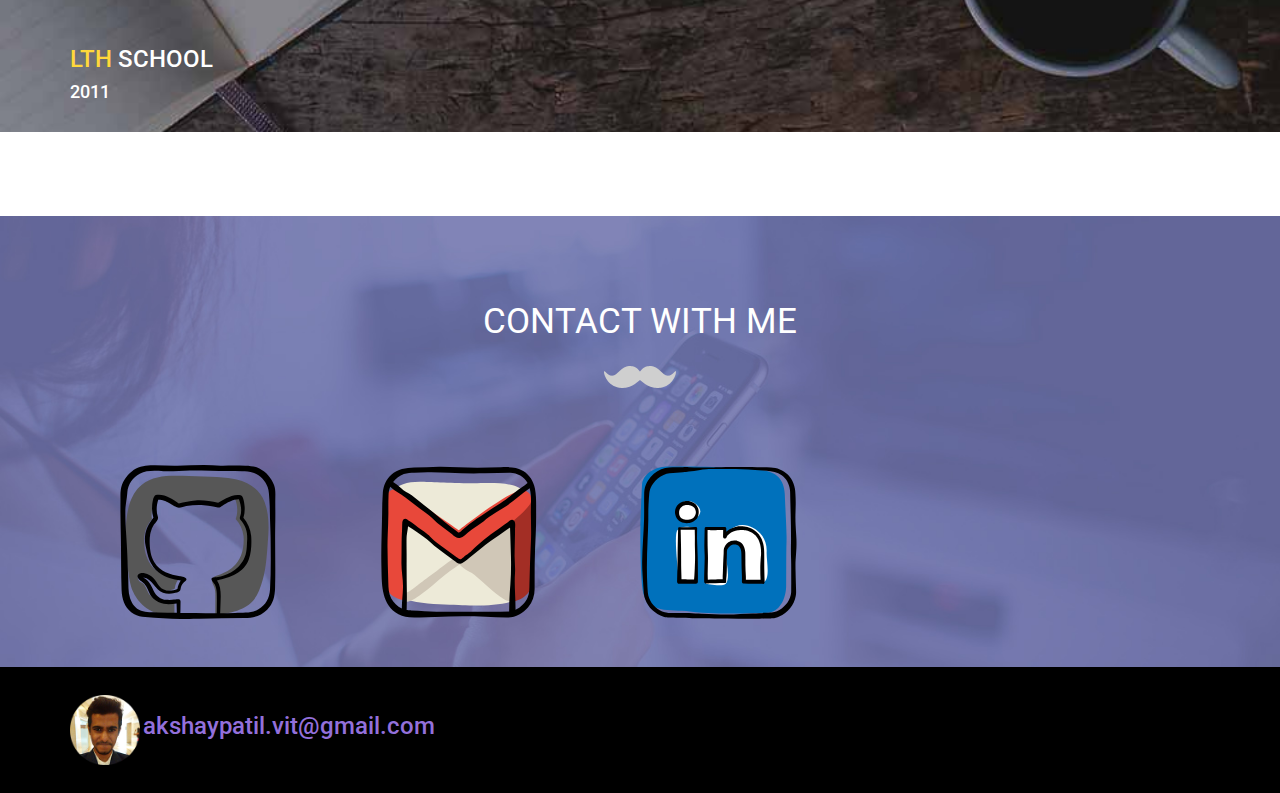
==== commit 6466f9d3: "Node.js Update" ====
--- a/index.html
+++ b/index.html
@@ -195,15 +195,31 @@
                 </div>
 
                 <div class='col-sm-12 col-md-6 col-lg-4'>
-                    <a href="https://laffingdragons.github.io/Facebook-API/" target="_blank">
-                        <div class="card">
-                            <img class='img-responsive' src="images/2.png" alt="Avatar" style="width:100%; border-radius: 15px 15px 0 0; ">
-                            <div class="container1">
-                                <h4><b>Facebook Graph API (jQuery)</b></h4>
-                            </div>
-                        </div>
-                    </a>
-                </div>
+                    <div class="card">
+                        <a id="show">
+                            <img class='img-responsive' src="images/node.jpg" alt="Avatar" style="width:100%; border-radius: 15px 15px 0 0; ">
+                            <div class="container1" data-role="collapsible">
+                                <h4><b>Node.js</b></h4>
+                                <div id="content">
+                                    <ul>
+                                        <li>
+                                            <a href="https://github.com/laffingDragons/ChatApp-Backend" target="_blank">Chat App</a>
+                                        </li>
+                                        <li>
+                                            <a href="https://github.com/laffingDragons/Todo-Backend" target="_blank">Real Time
+                                                Todo List</a>
+                                        </li>
+                                        <li>
+                                            <a href="https://github.com/laffingDragons/Issue-Tracking-Tool"  target="_blank">Issue Tracking
+                                                Tool</a>
+                                        </li>
+                                    </ul>
+                                </div>
+                            </div>
+                        </a>
+                    </div>
+                </div>
+
 
                 <!-- <div class='col-sm-12 col-md-6 col-lg-4'>
                     <a href="https://laffingdragons.github.io/Sorting-Table-using-Angular/" target="_blank">
@@ -321,13 +337,21 @@
                         easingType: 'easeOutQuart'
                     });
 
+                    $("#content").hide();
+
+                    $("#show").click(function () {
+                        $("#content").toggle();
+                    });
+
+
                 });
             </script>
             <a href="#" id="toTop" style="display: block;"> <span id="toTopHover" style="opacity: 1;"> </span></a>
         </div>
     </div>
 
-
+    <!-- Latest compiled and minified JavaScript -->
+    <!-- <script src="js/bootstrap.min.js"></script> -->
     <script type="application/x-javascript">
         addEventListener("load", function() {
             setTimeout(hideURLbar, 0);
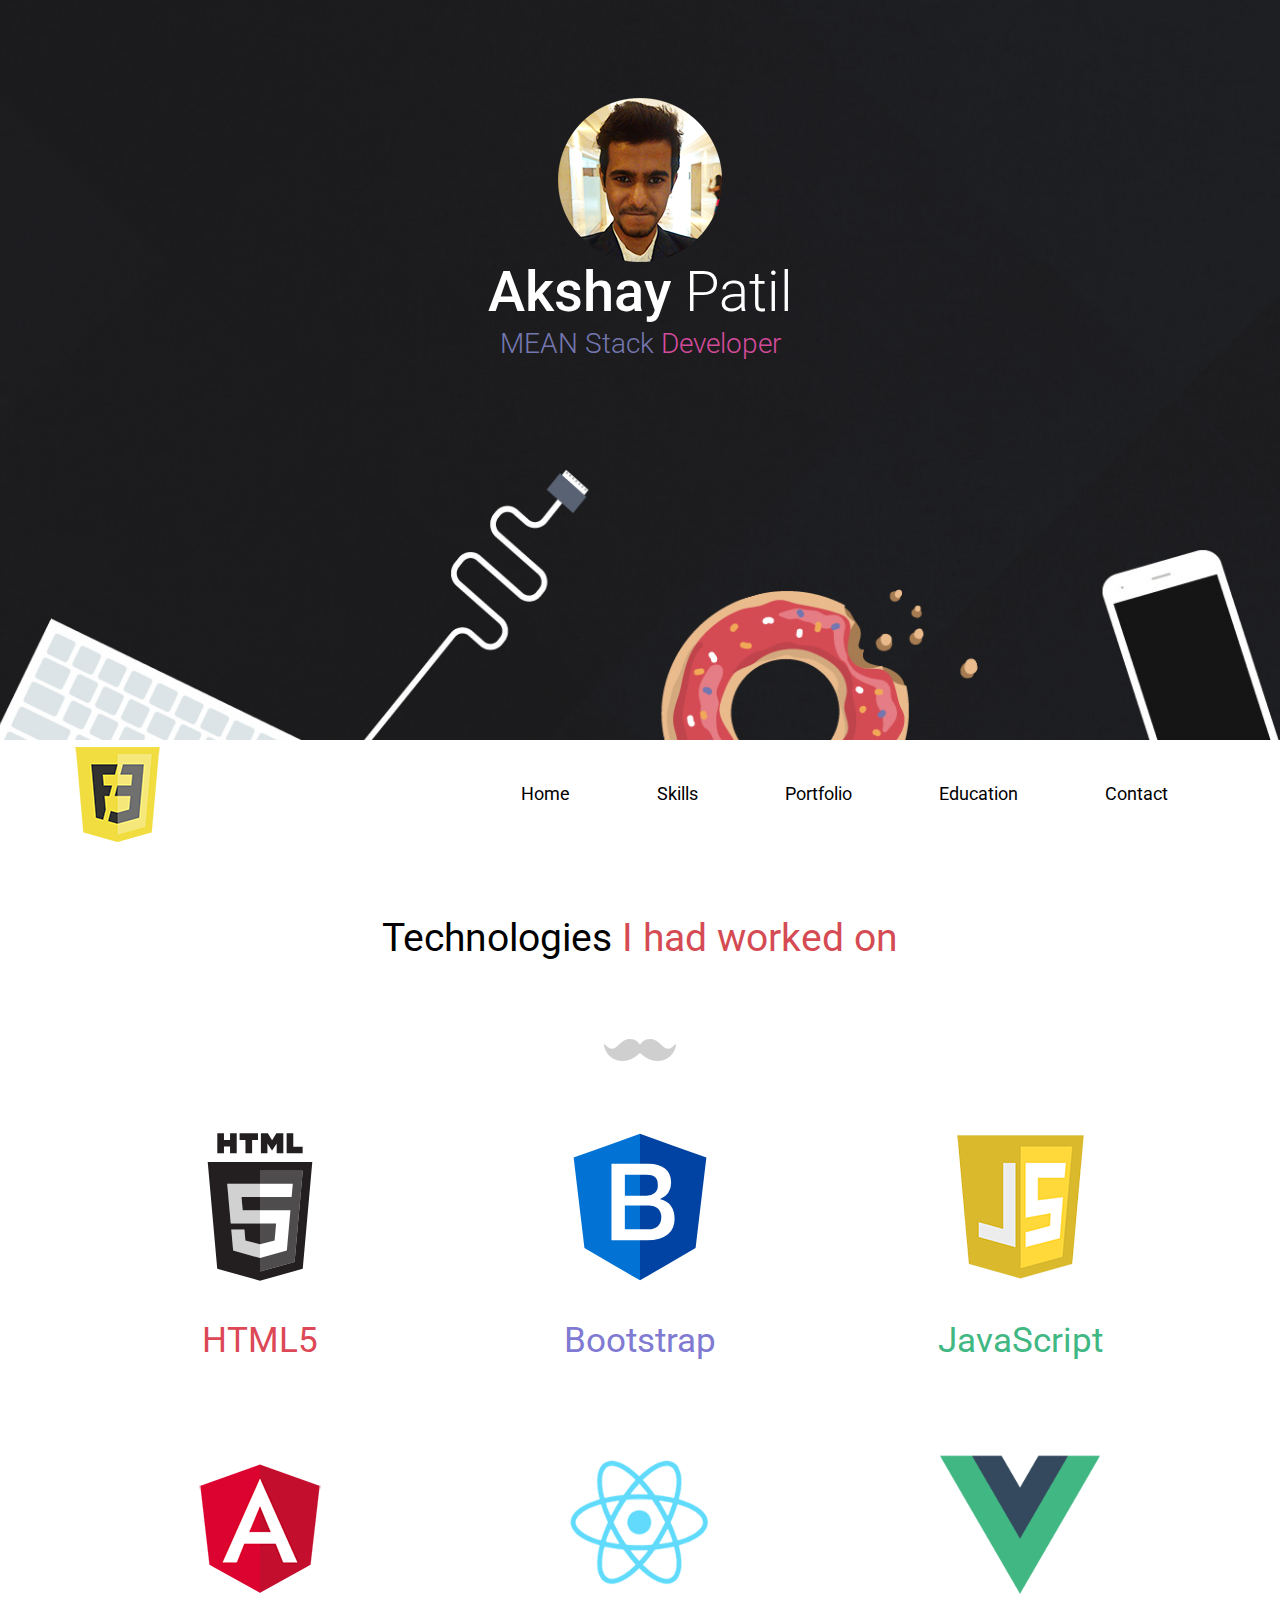
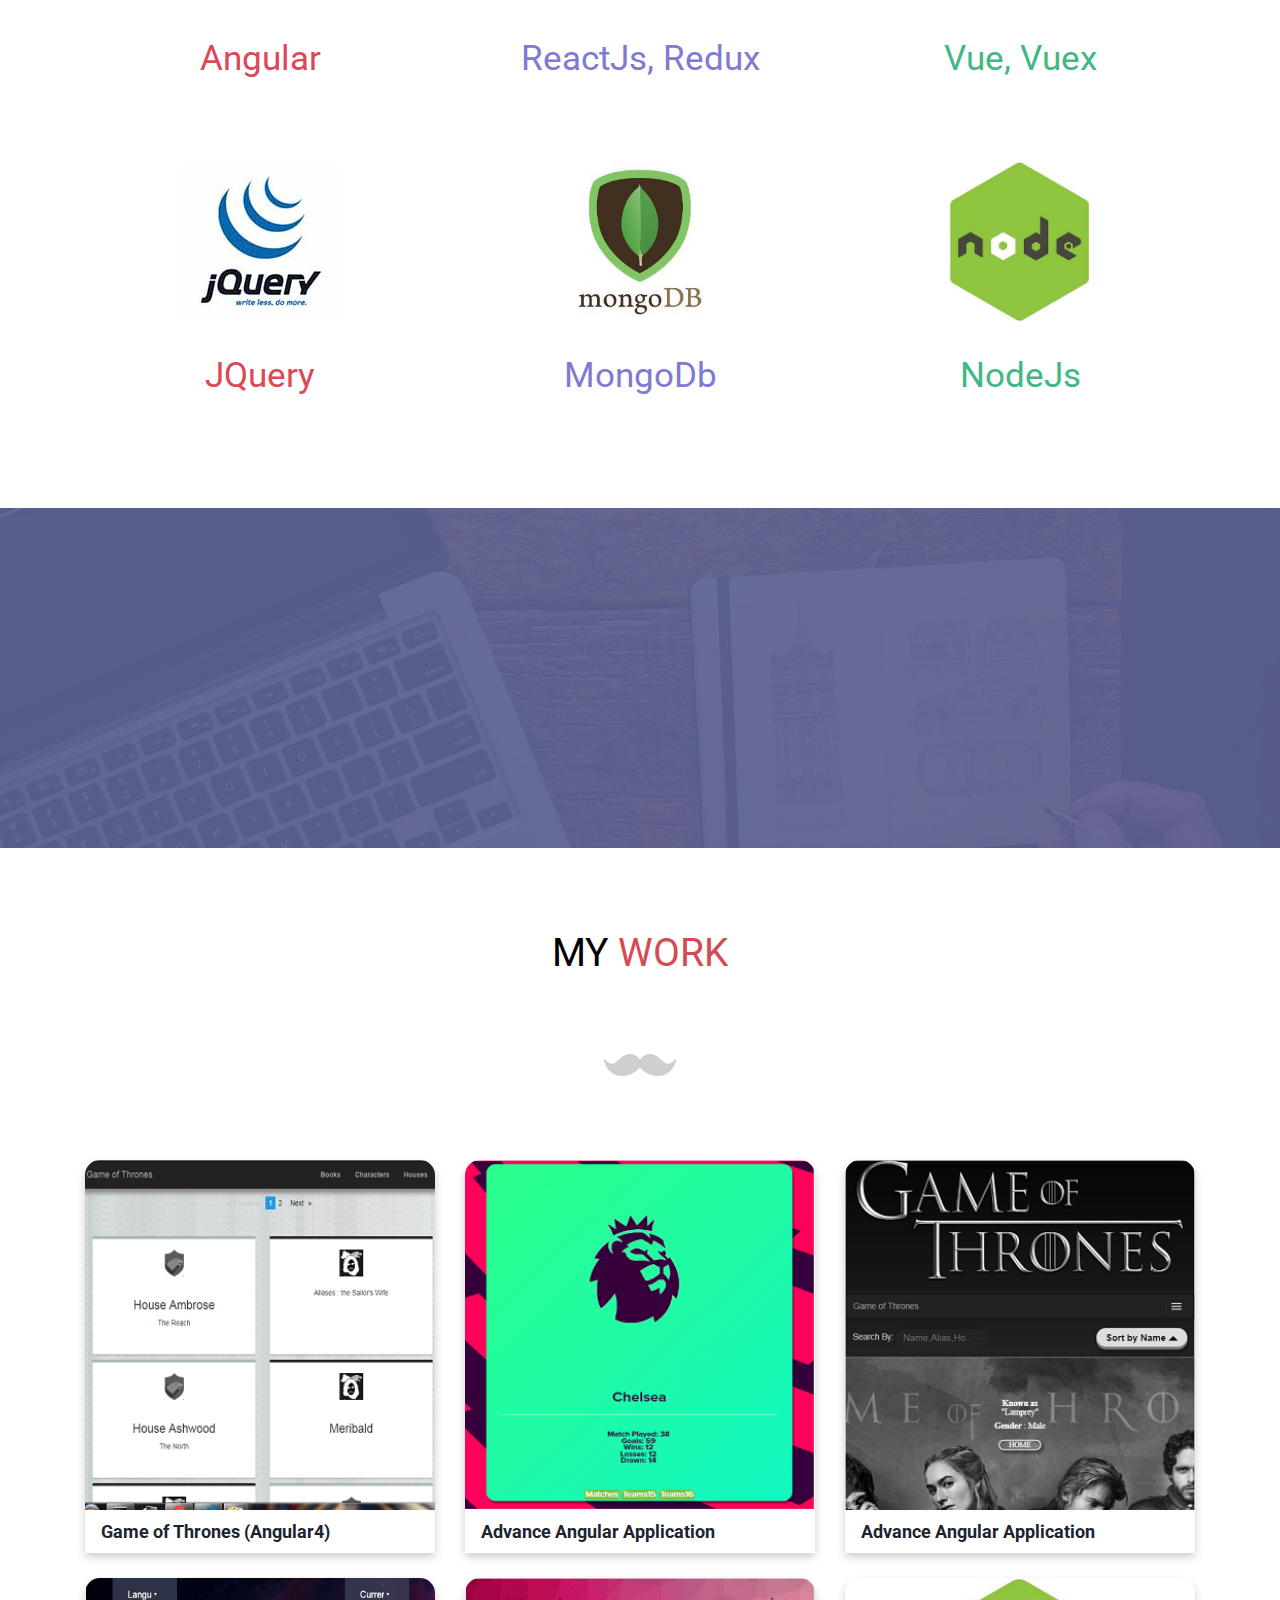
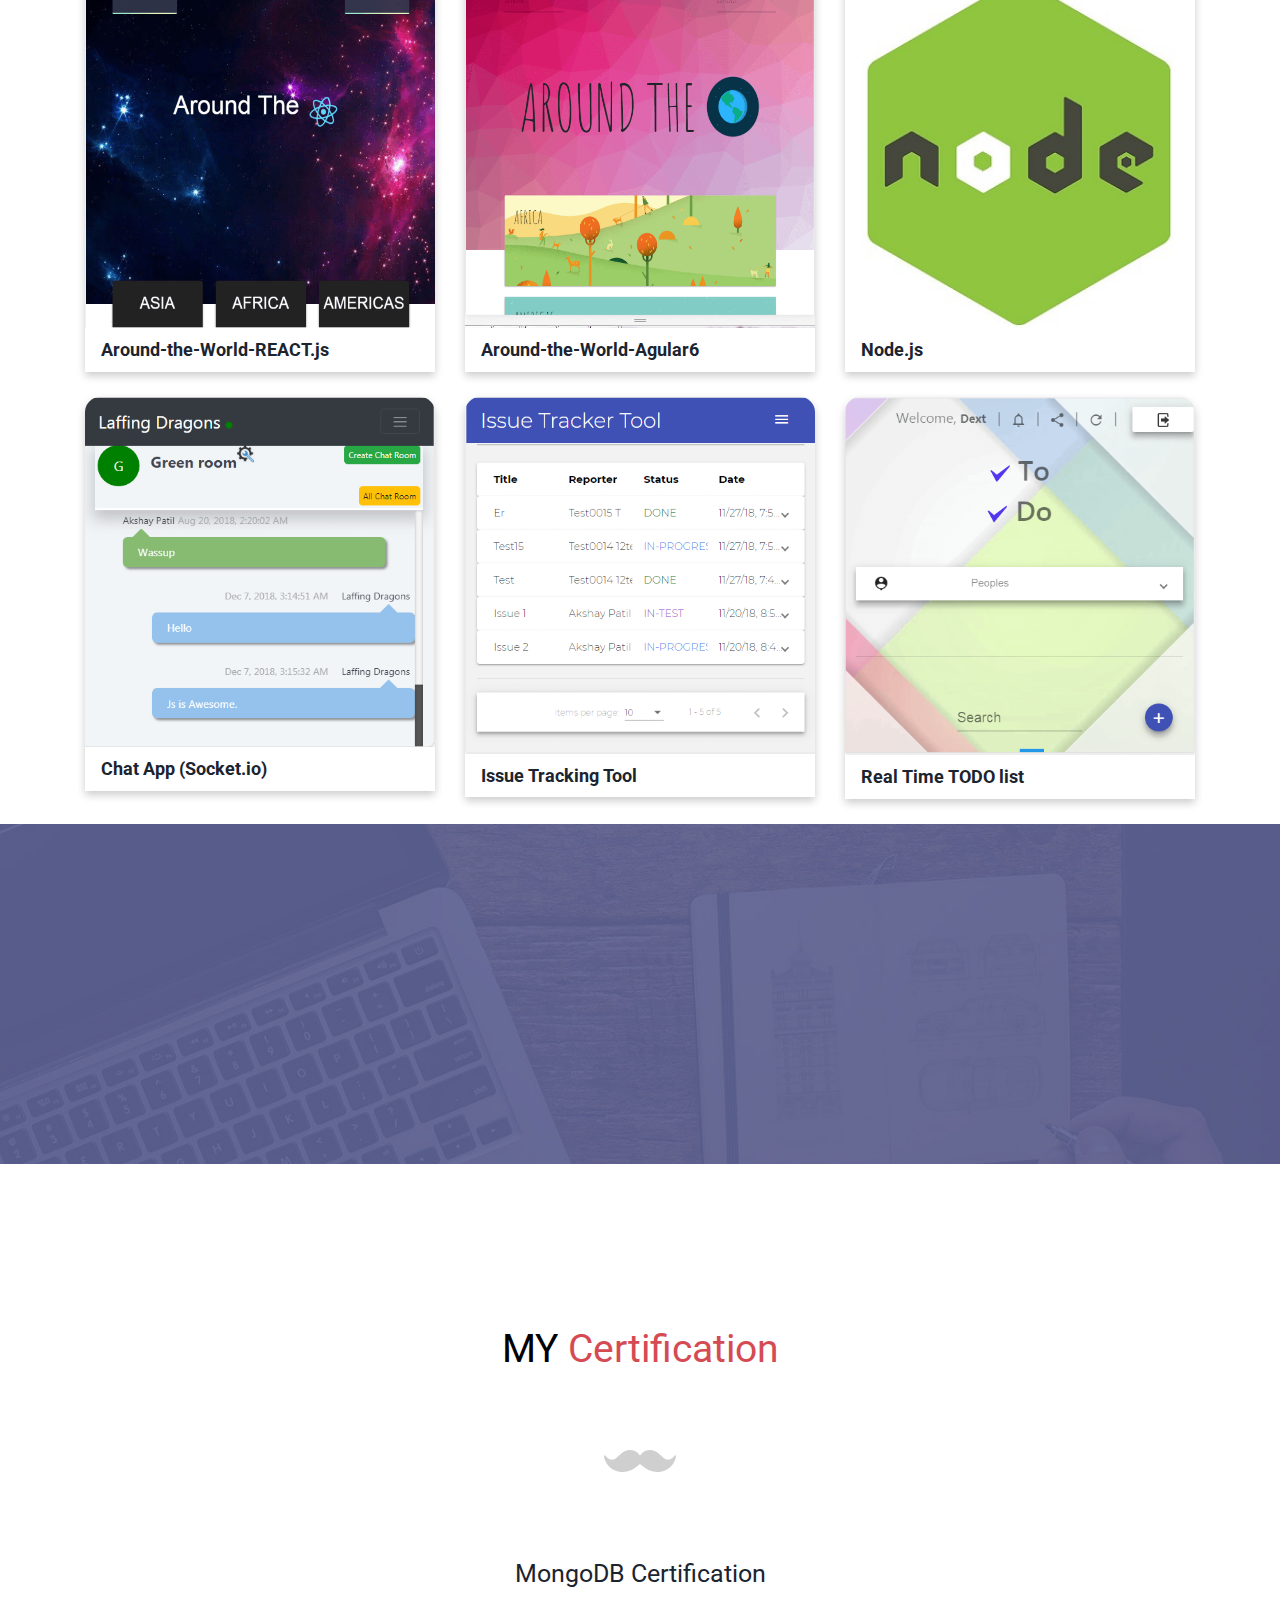
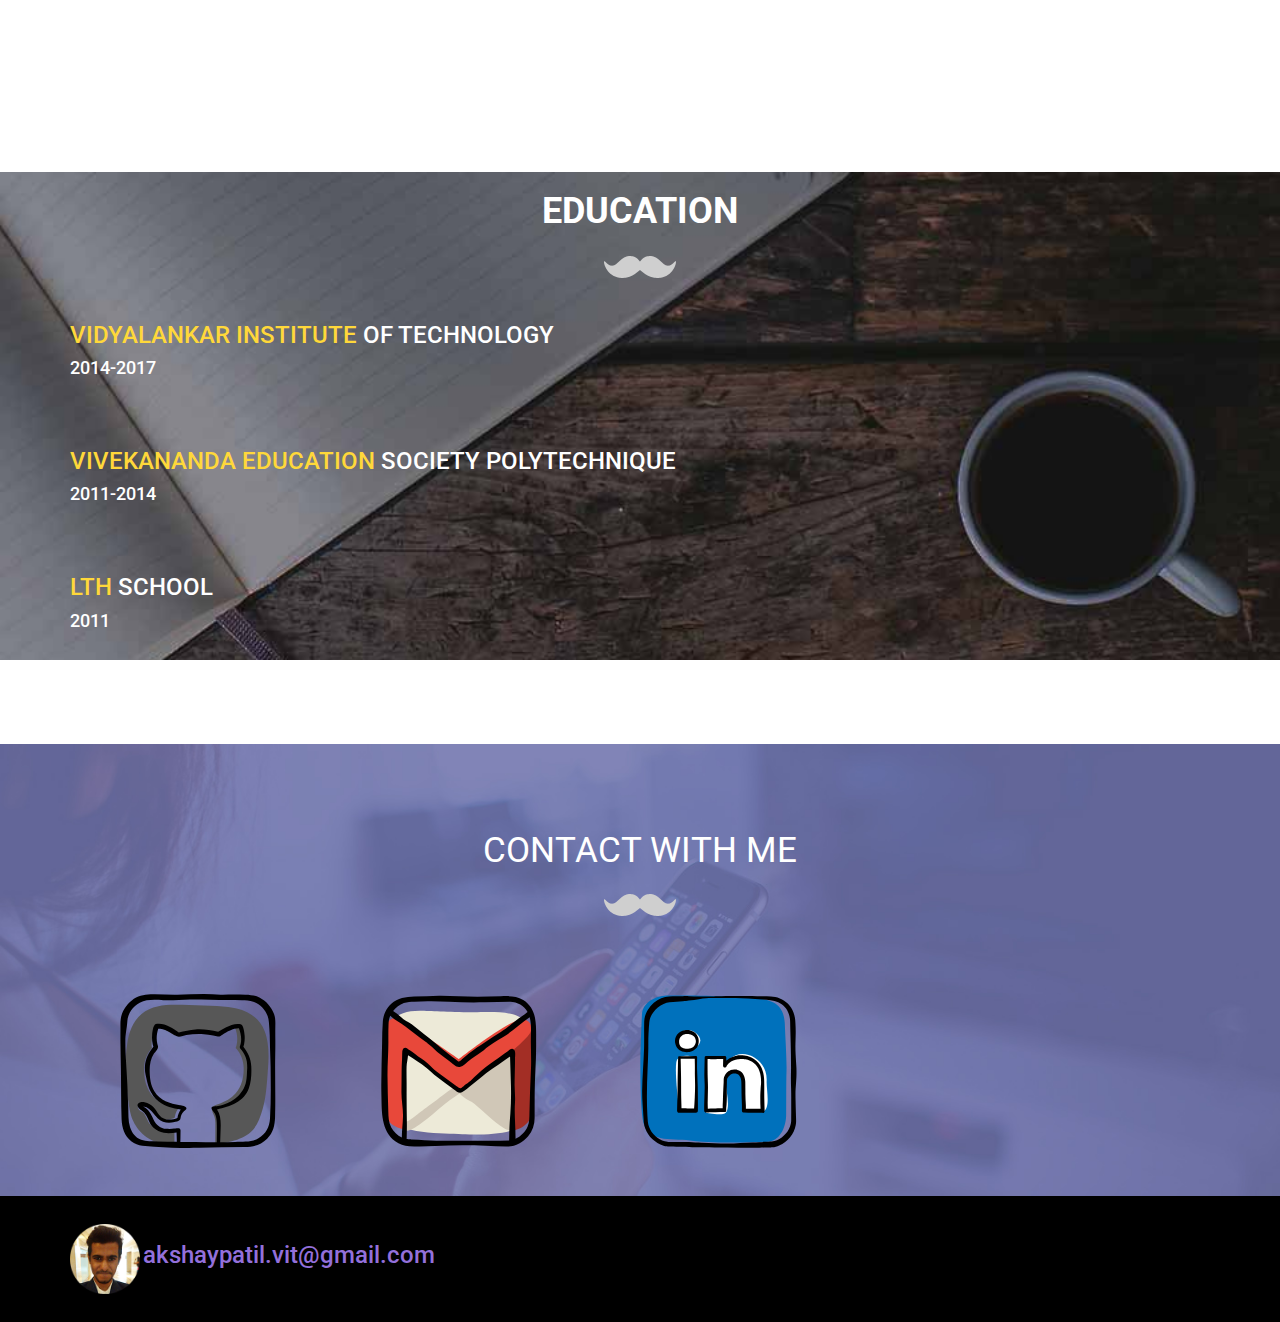
==== commit f3cdb517: "Added mongodb Certification" ====
--- a/index.html
+++ b/index.html
@@ -22,6 +22,8 @@
 </head>
 
 <body>
+        <!-- https://university.mongodb.com/course_completion/982ac819-85c0-4720-a5e9-d1e2f885/printable -->
+
     <!--header-->
     <div class="header">
         <div class="container">
@@ -283,11 +285,35 @@
         </div>
     </div>
 
+  
+
     <!-----DIvider====---->
     <div class="bottom-grid">
         <div class="container">
         </div>
     </div><br /><br /><br /><br />
+
+
+      <!-- Certification starts here -->
+      <div class="container">
+            <div class="portfolio" id="certification" data-scroll>
+                <div class="portfolio-top">
+                    <h3>MY <span>Certification</span></h3>
+                    <img src="images/me.png" alt="" /><br /><br />
+                </div><br /><br />
+
+
+                <div class="row">
+                       
+                        <div class="col-md-12">
+                                <a target="_blank" href="https://university.mongodb.com/course_completion/982ac819-85c0-4720-a5e9-d1e2f885/printable">
+                                <p class="text-center" style="font-size: 1.8em; margin-bottom: 0.5em">MongoDB Certification</p>
+                                </a>
+                        </div>
+                    </div>
+
+                </div>
+                </div>
 
     <!---- education------>
     <div class='coffee' id='study'>
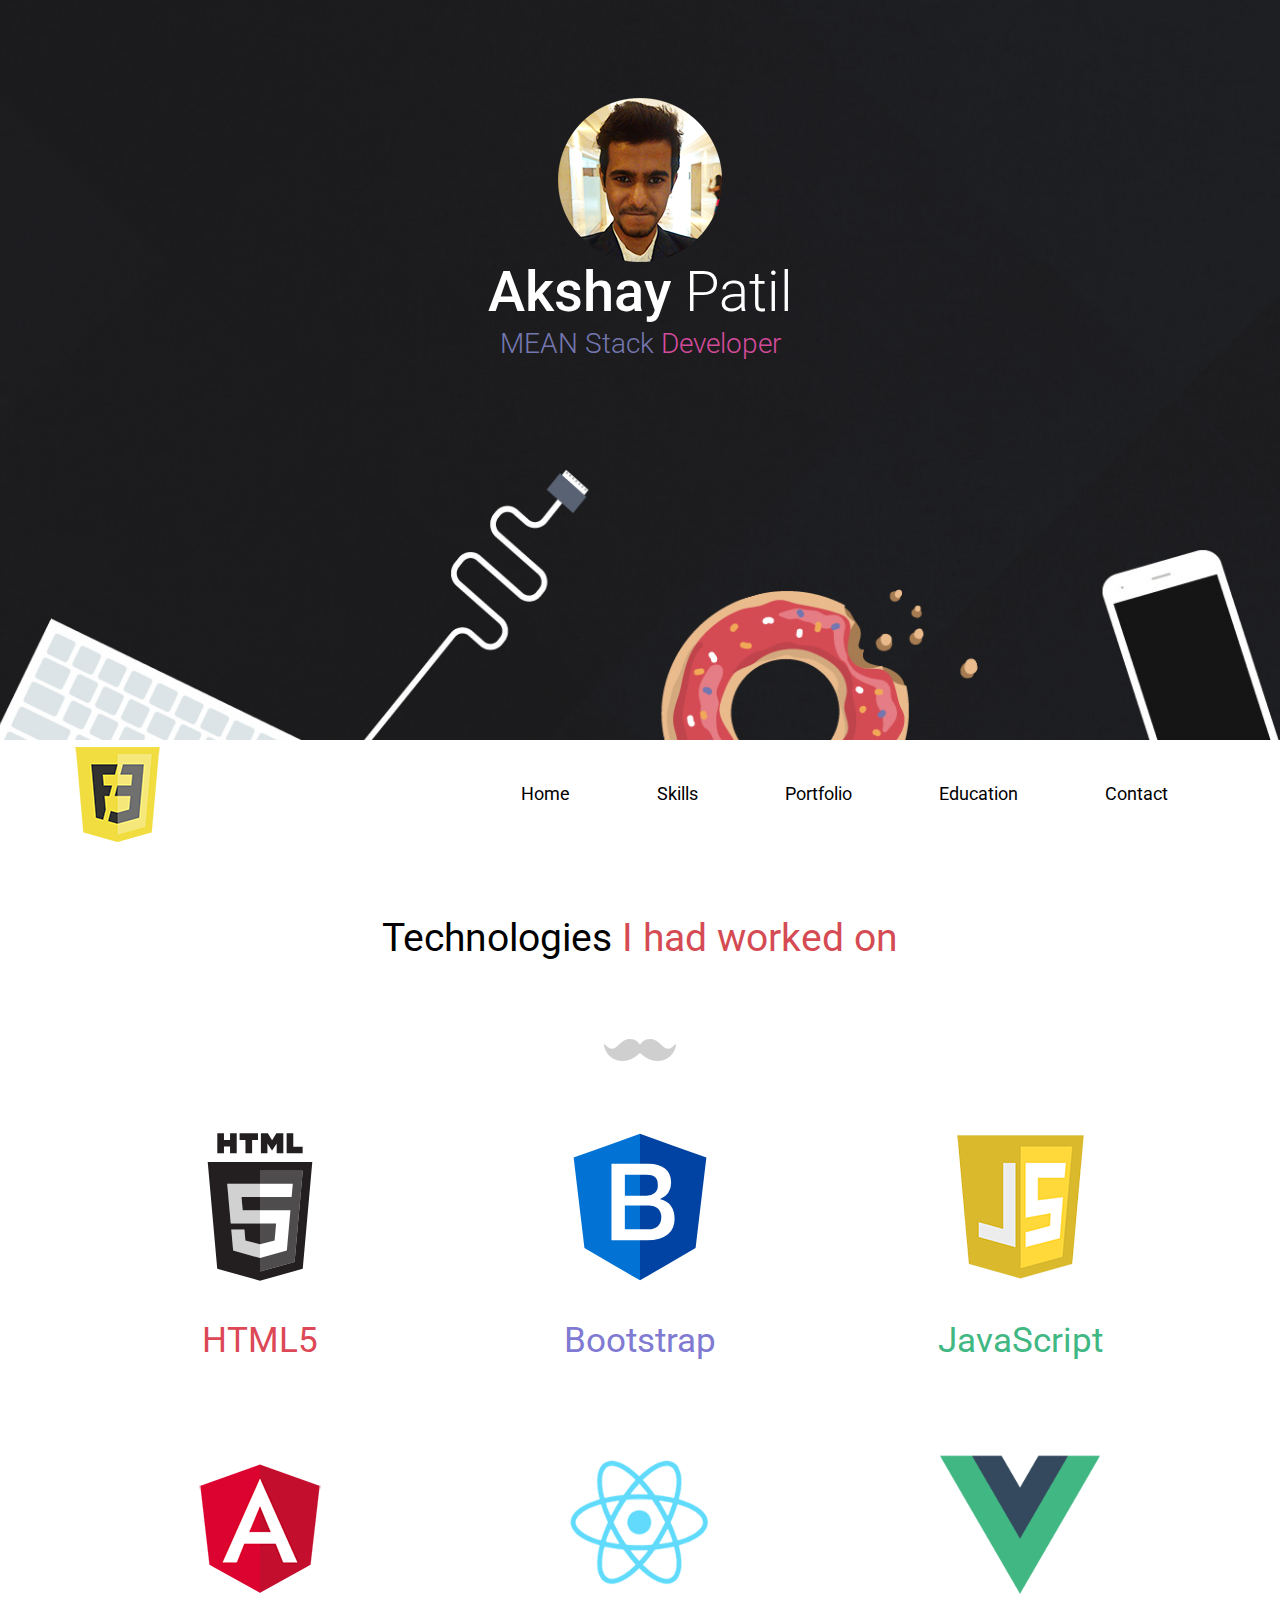
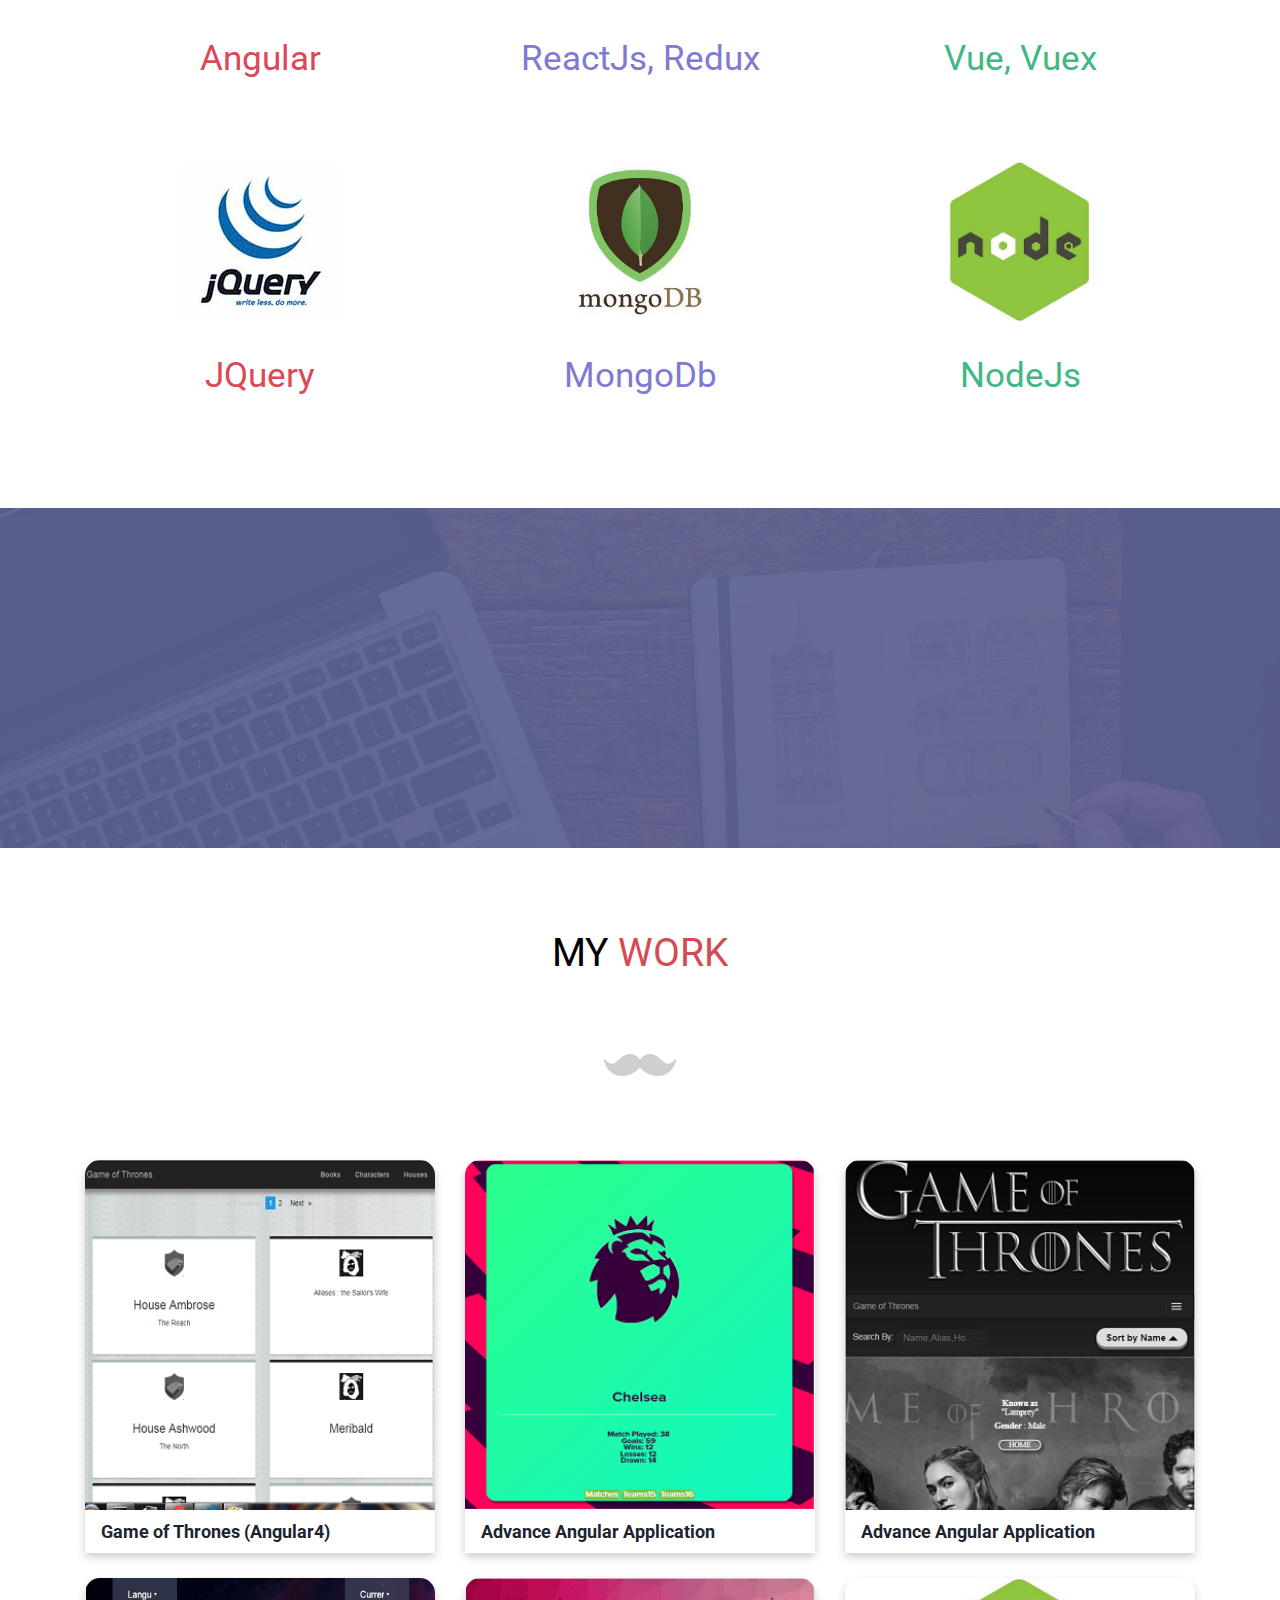
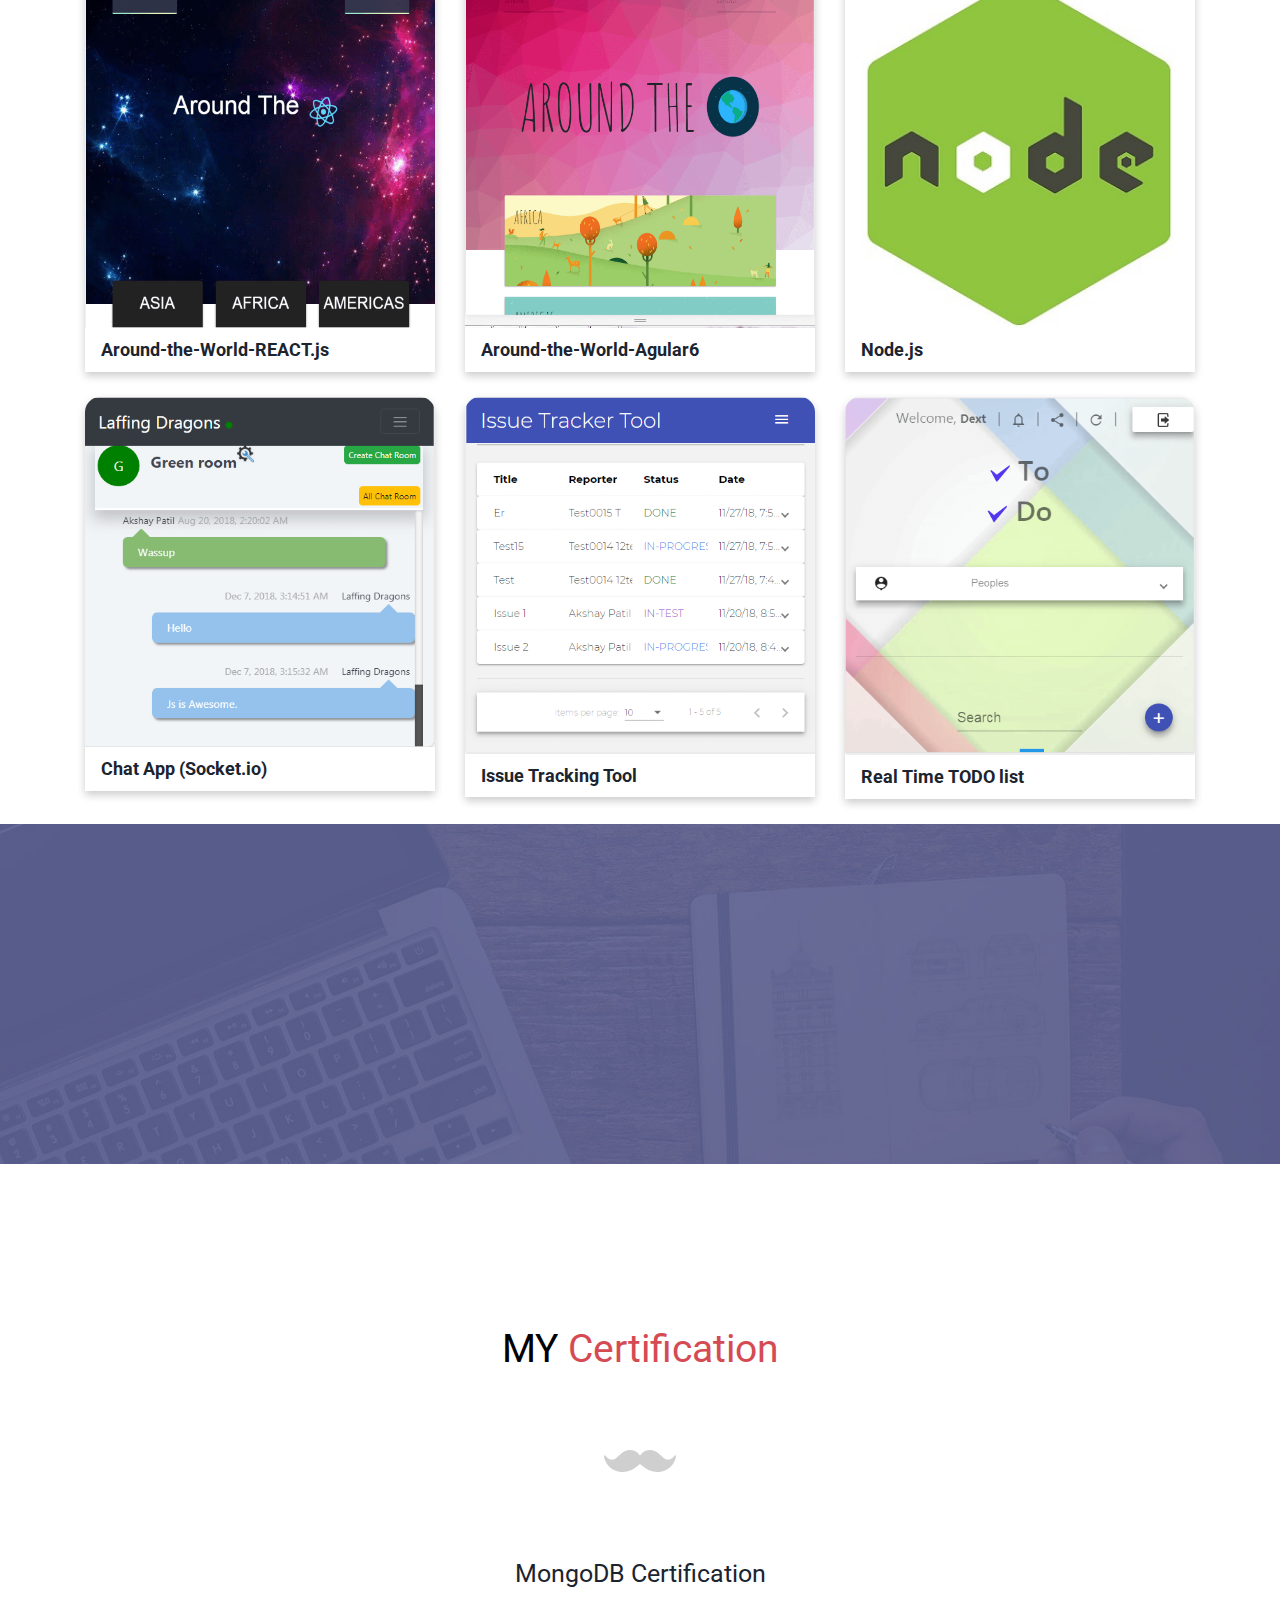
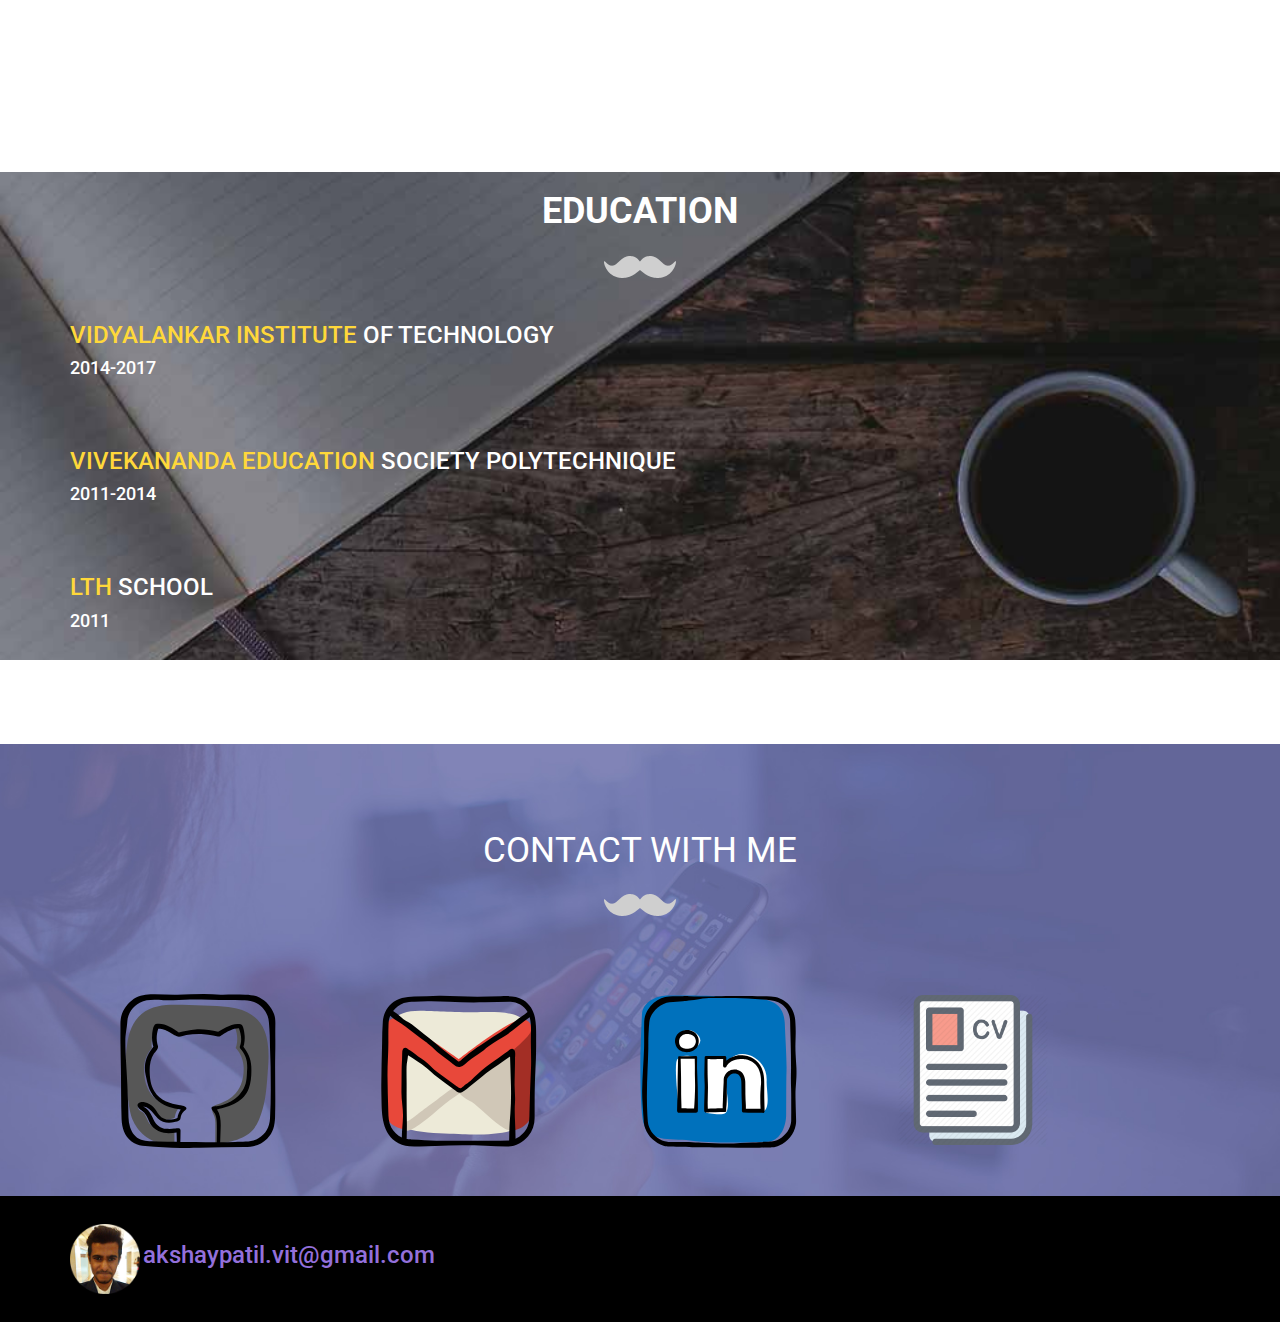
==== commit da9cfec3: "Resume updated" ====
--- a/index.html
+++ b/index.html
@@ -277,6 +277,7 @@
                         </div>
                     </a>
                 </div>
+                
 
             </div>
             <script type="text/javascript">
@@ -329,7 +330,7 @@
             <h4>2011</h4><br />
         </div>
     </div>
-    <!---->
+    
     <div class="contact" id="contact">
         <div class="contact-bottom">
             <div class="container">
@@ -345,6 +346,10 @@
                     <li>
                         <a href="https://www.linkedin.com/in/akshay-patil-643253106/" target="_blank"><img src='images/linkedIn.svg'></a>
                     </li>
+                    <li>
+                        <a href="https://drive.google.com/file/d/0B84vBlNZsnzzOWNRajdEbWNfNG9RSk5NeDFUSzBpcS1JY1Y0/view?usp=sharing" target="_blank"><img src='images/resume-icon.png' width="150px"></a>
+                    </li>
+
                 </ul><br />
             </div>
         </div>
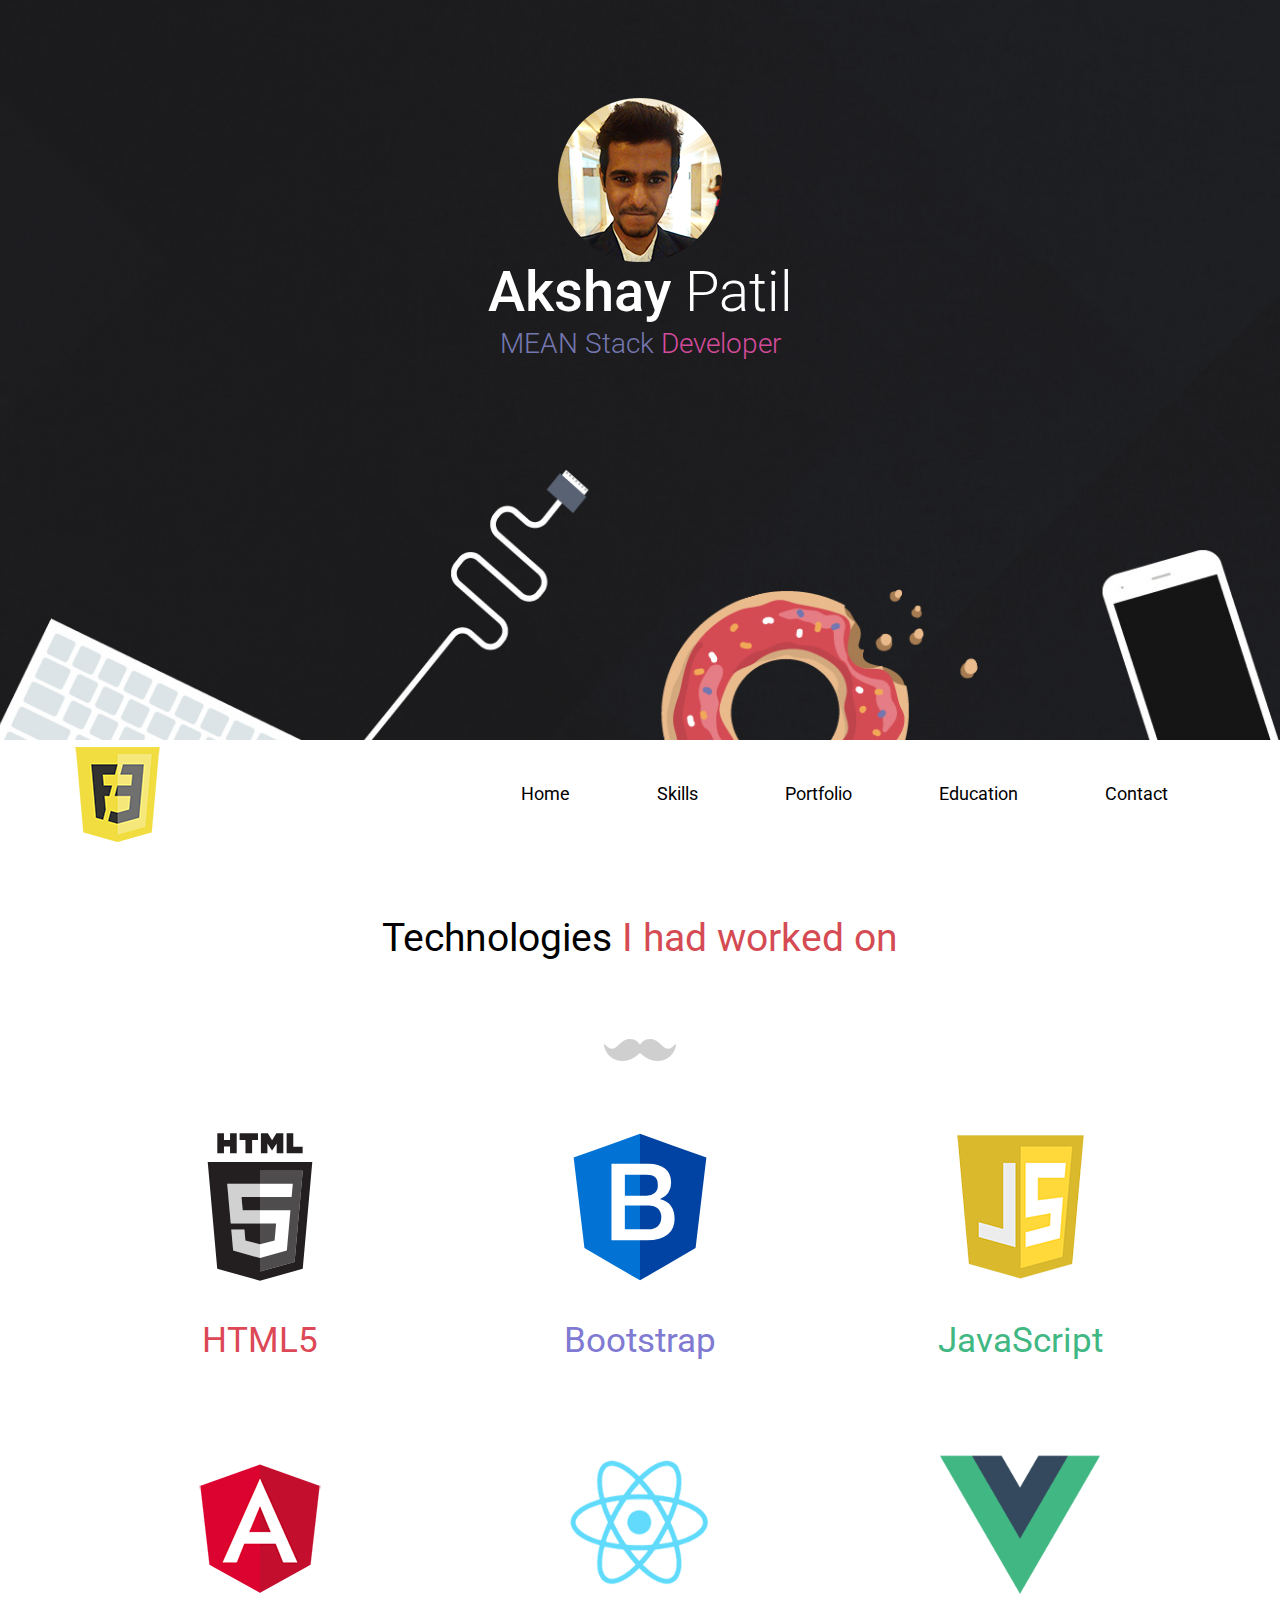
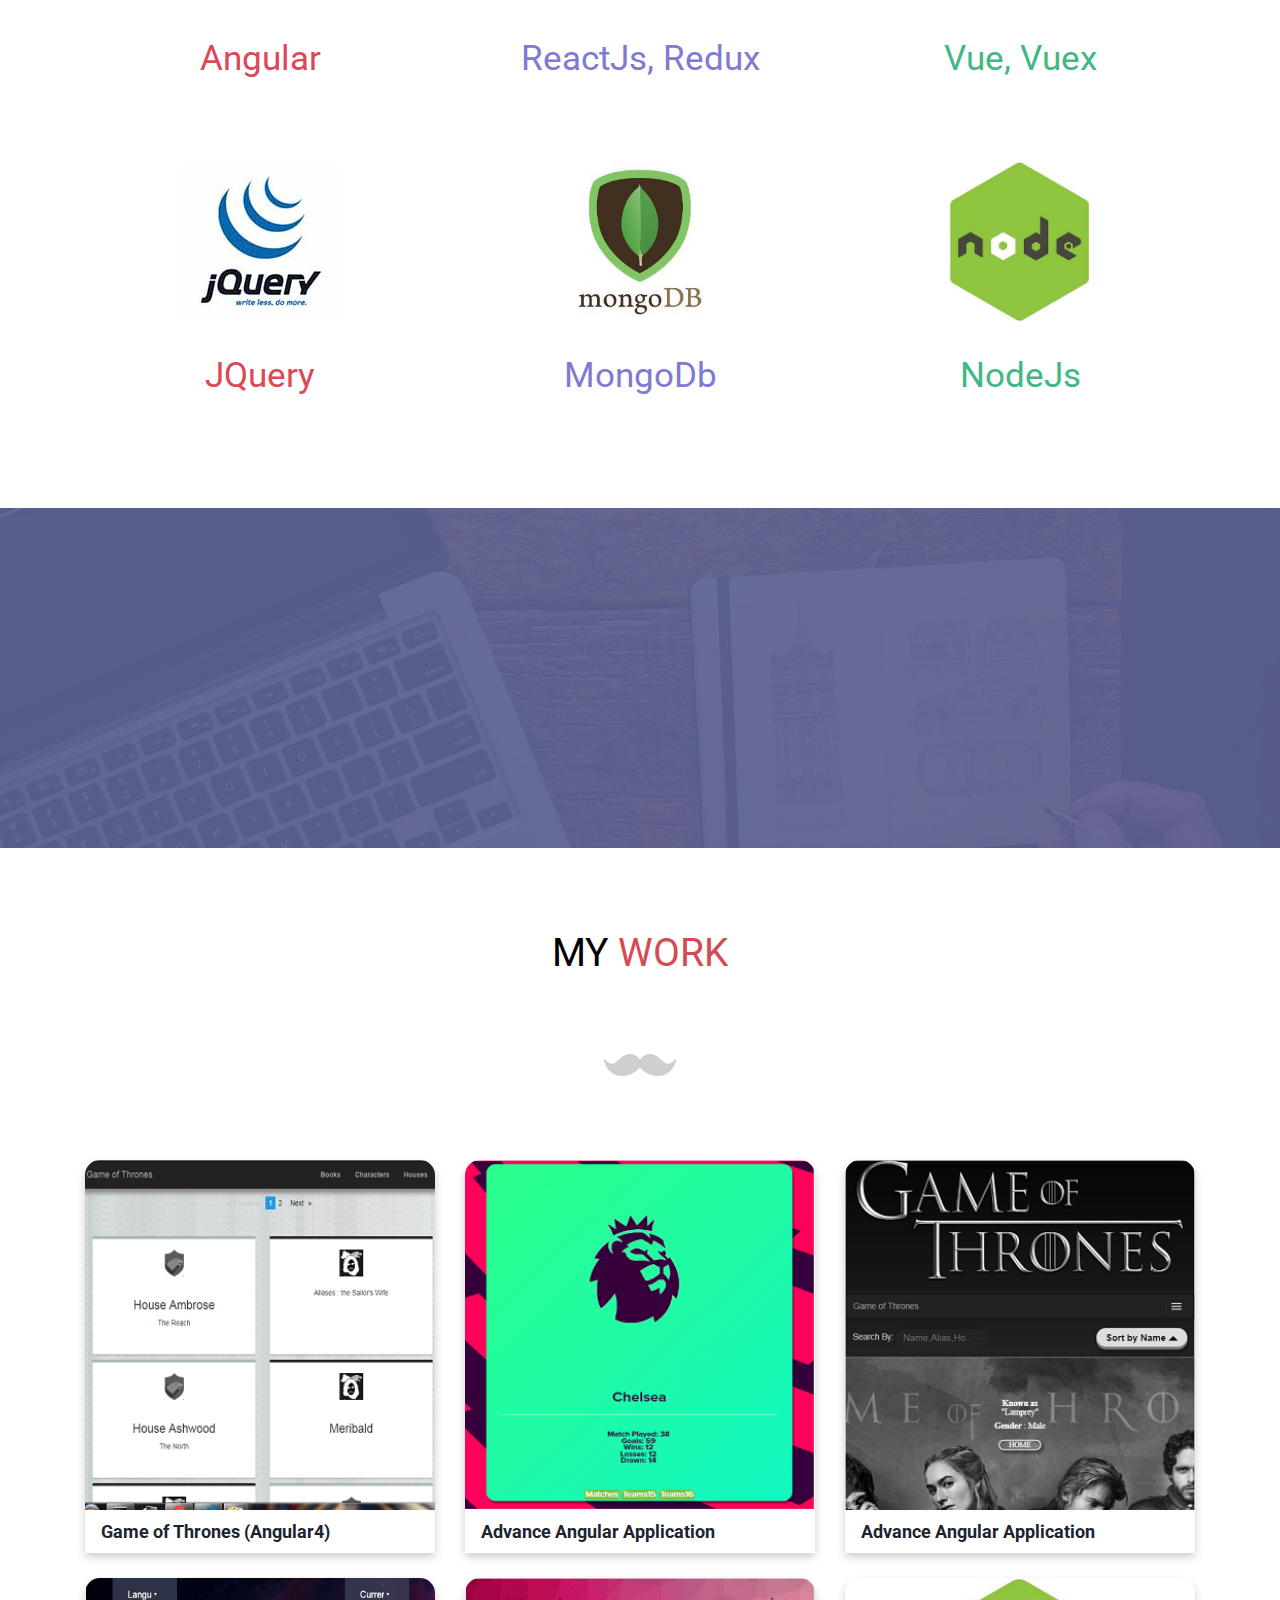
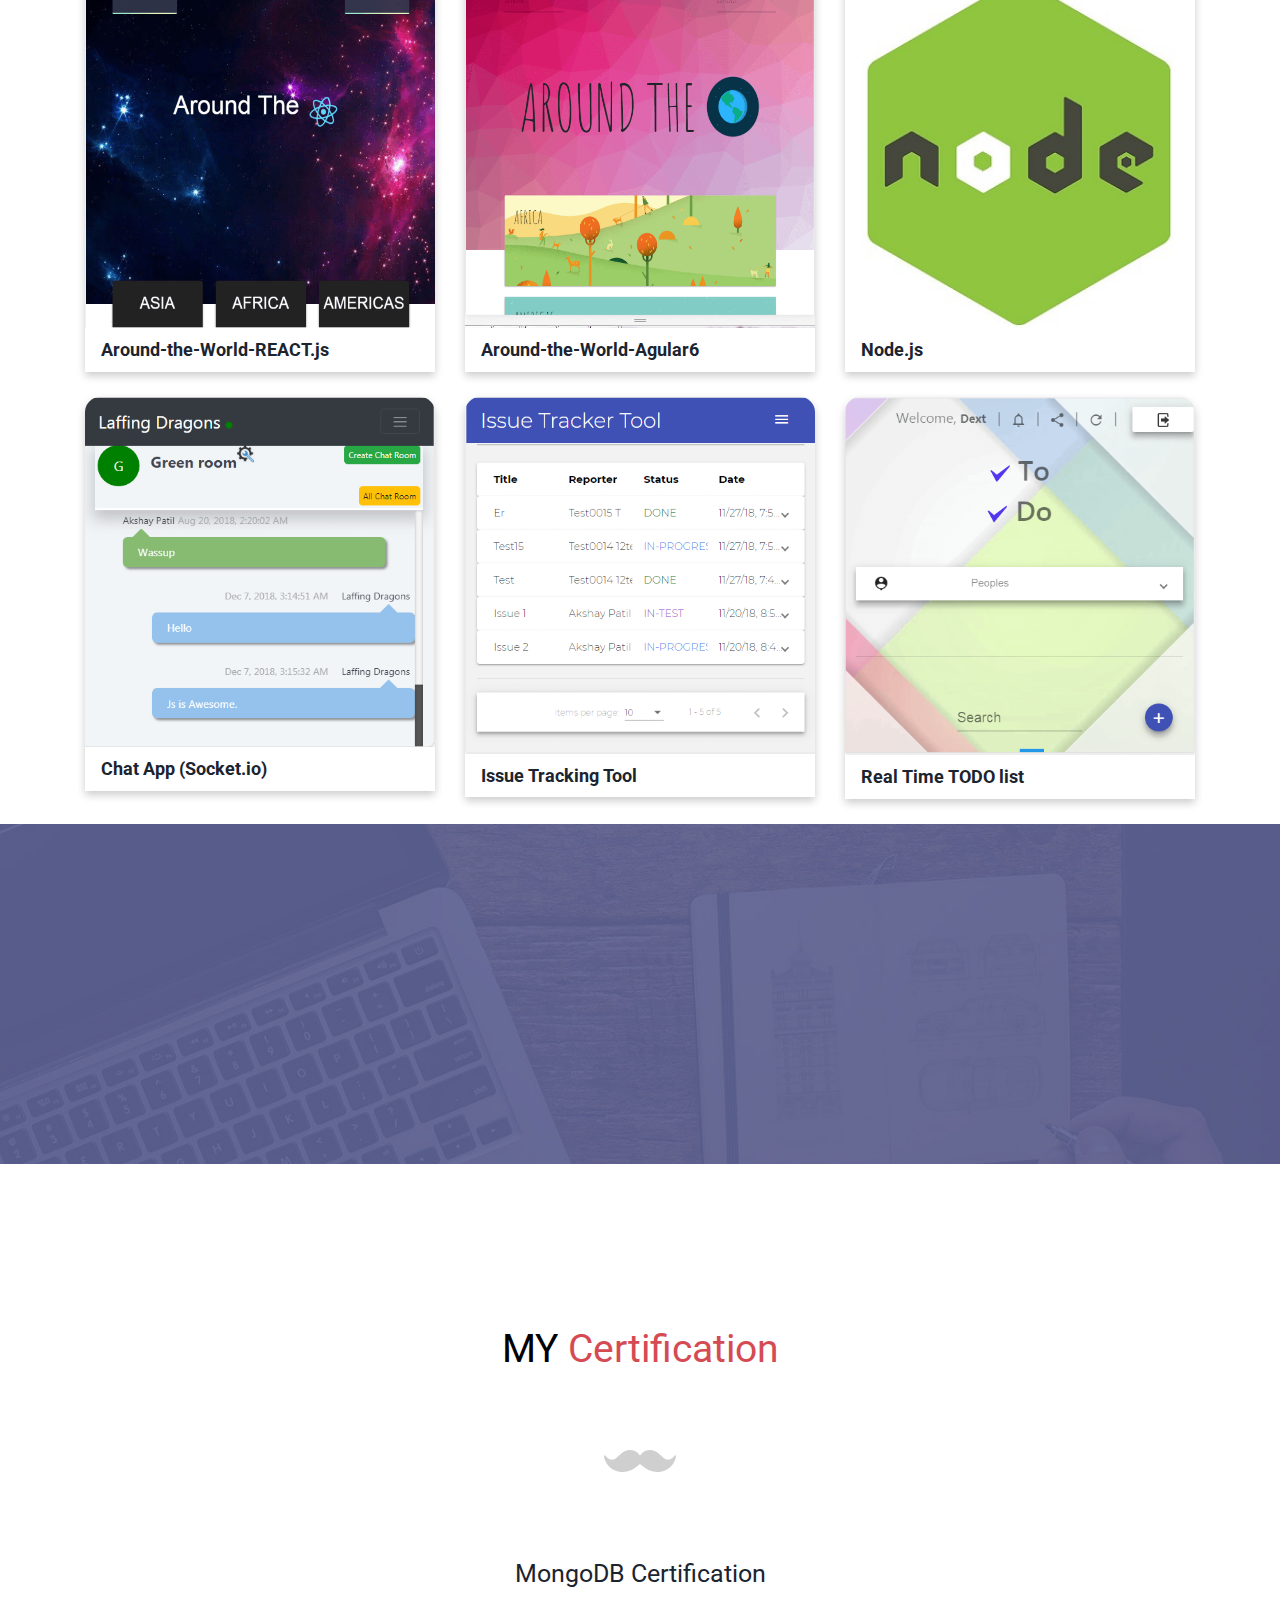
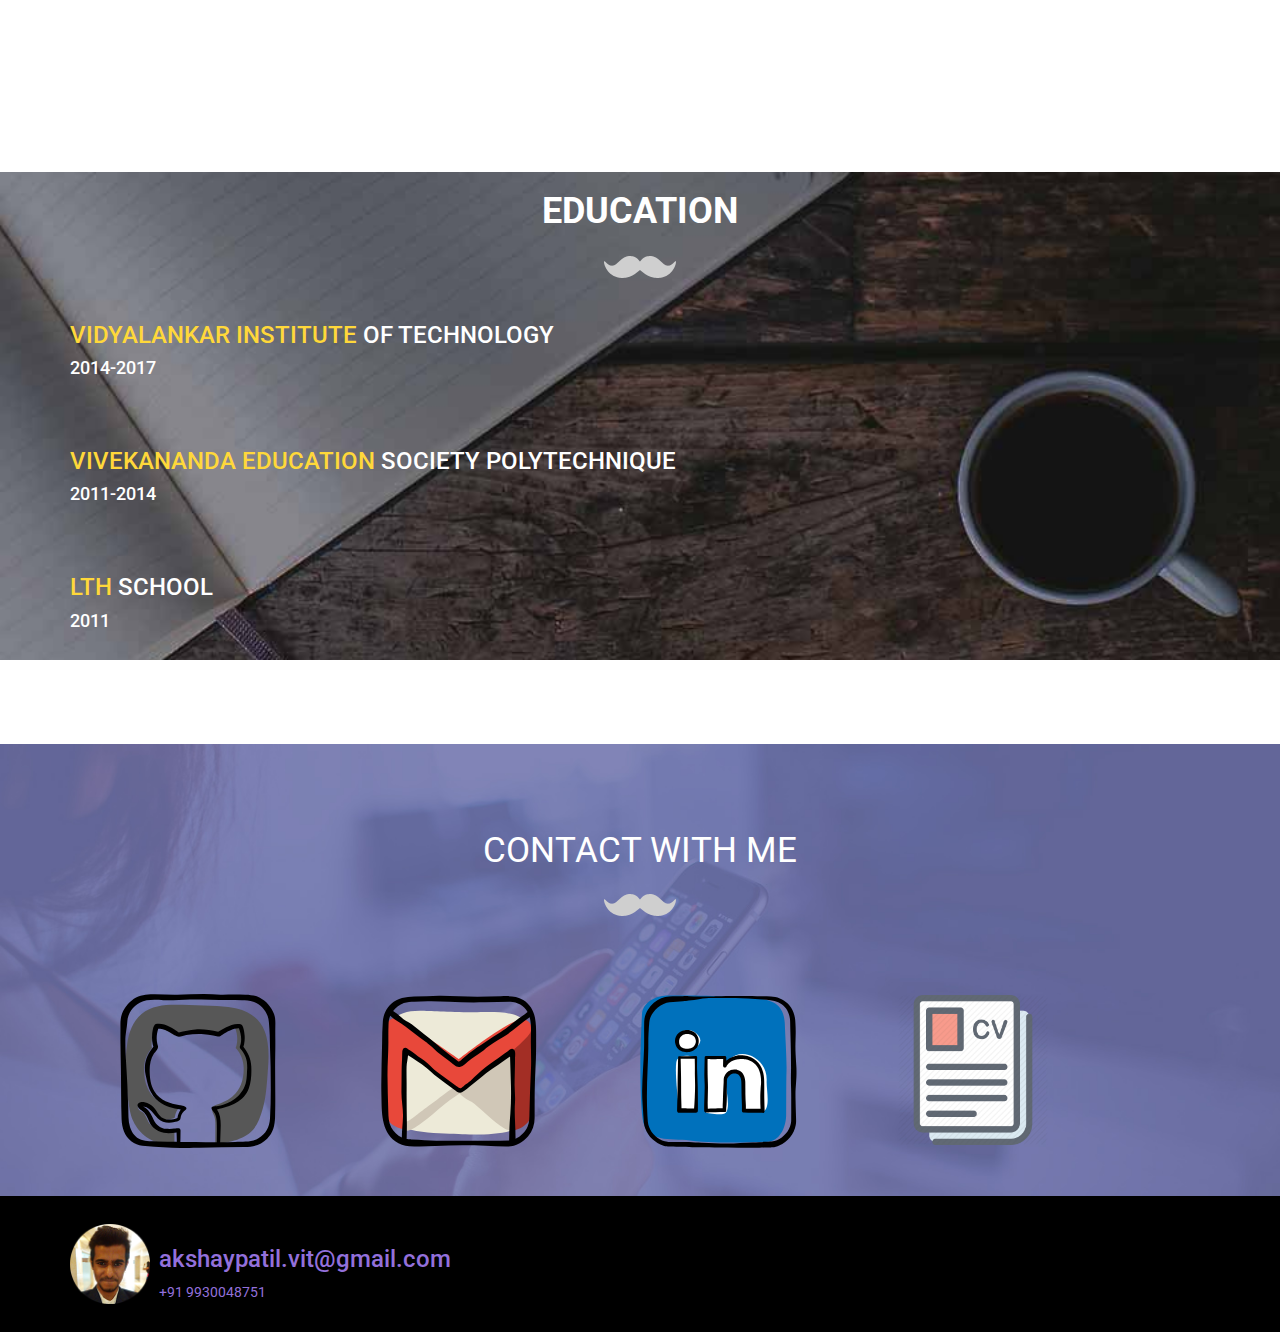
==== commit c21c1434: "Added updated link to updated Resume" ====
--- a/index.html
+++ b/index.html
@@ -235,7 +235,7 @@
                 </div> -->
 
                 <div class='col-sm-12 col-md-6 col-lg-4'>
-                    <a href="http://angular-chat.akshaypatil.online/" target="_blank">
+                    <a href="http://angular-chat.akshaypatil.in.net/" target="_blank">
                         <div class="card">
                             <img class='img-responsive' src="images/Chat.png" alt="Avatar" style="width:100%;height: 350px; border-radius: 15px 15px 0 0; ">
                             <div class="container1">
@@ -246,7 +246,7 @@
                 </div>
 
                 <div class='col-sm-12 col-md-6 col-lg-4'>
-                    <a href="http://tracking-angular.akshaypatil.online/" target="_blank">
+                    <a href="http://tracking-angular.akshaypatil.in.net/" target="_blank">
                         <div class="card">
                             <img class='img-responsive' src="images/Todo.png" alt="Avatar" style="width:100%; border-radius: 15px 15px 0 0; ">
                             <div class="container1">
@@ -268,7 +268,7 @@
                 </div> -->
 
                 <div class='col-sm-12 col-md-6 col-lg-4'>
-                    <a href="http://todo-angular.akshaypatil.online/" target="_blank">
+                    <a href="http://todo-angular.akshaypatil.in.net/" target="_blank">
                         <div class="card">
                             <img class='img-responsive' src="images/Issue.png" alt="Avatar" style="width:100%; border-radius: 15px 15px 0 0; ">
                             <div class="container1">
@@ -347,7 +347,7 @@
                         <a href="https://www.linkedin.com/in/akshay-patil-643253106/" target="_blank"><img src='images/linkedIn.svg'></a>
                     </li>
                     <li>
-                        <a href="https://drive.google.com/file/d/0B84vBlNZsnzzOWNRajdEbWNfNG9RSk5NeDFUSzBpcS1JY1Y0/view?usp=sharing" target="_blank"><img src='images/resume-icon.png' width="150px"></a>
+                        <a href="https://drive.google.com/file/d/1ava5fu_ByWLzpC6pTq0U8tG5dPF5O1Go/view?usp=sharing" target="_blank"><img src='images/resume-icon.png' width="150px"></a>
                     </li>
 
                 </ul><br />
@@ -359,8 +359,12 @@
     <!--footer-->
     <div class="footer">
         <div class="container">
-            <img src="images/profile.png" alt="" style="height: 70px; width: 70px" />
-            <h3 style="display: inline; color: mediumpurple"> akshaypatil.vit@gmail.com</h3>
+            <img src="images/profile.png" alt="" style="height: 80px; width: 80px" /> &nbsp;
+            <div style="display: inline-block; color: mediumpurple;vertical-align: middle;">
+                <h3 style="display: inline-block; color: mediumpurple"> akshaypatil.vit@gmail.com</h3> <br>
+                <a style="display:  inline-block; color: mediumpurple" href="tel:9930049751">+91 9930048751</a>
+
+            </div>
             <script type="text/javascript">
                 $(document).ready(function () {
 
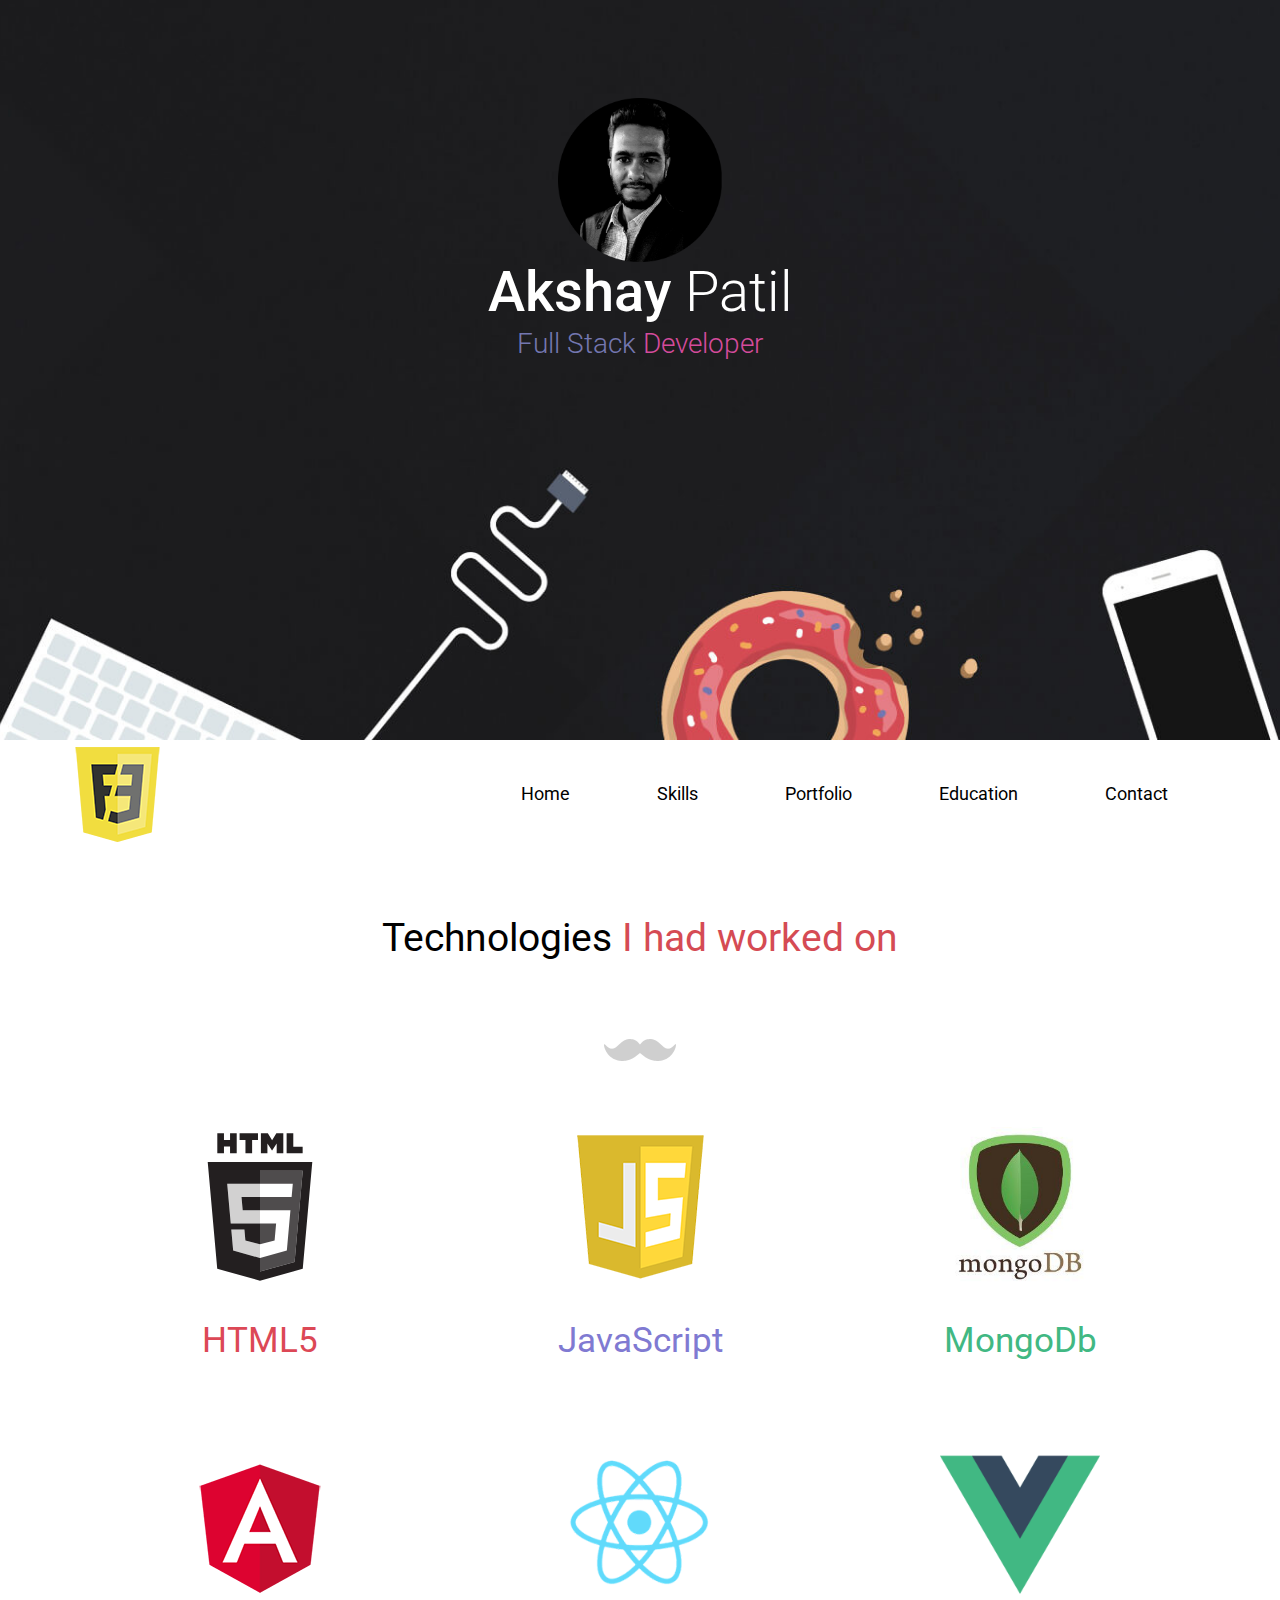
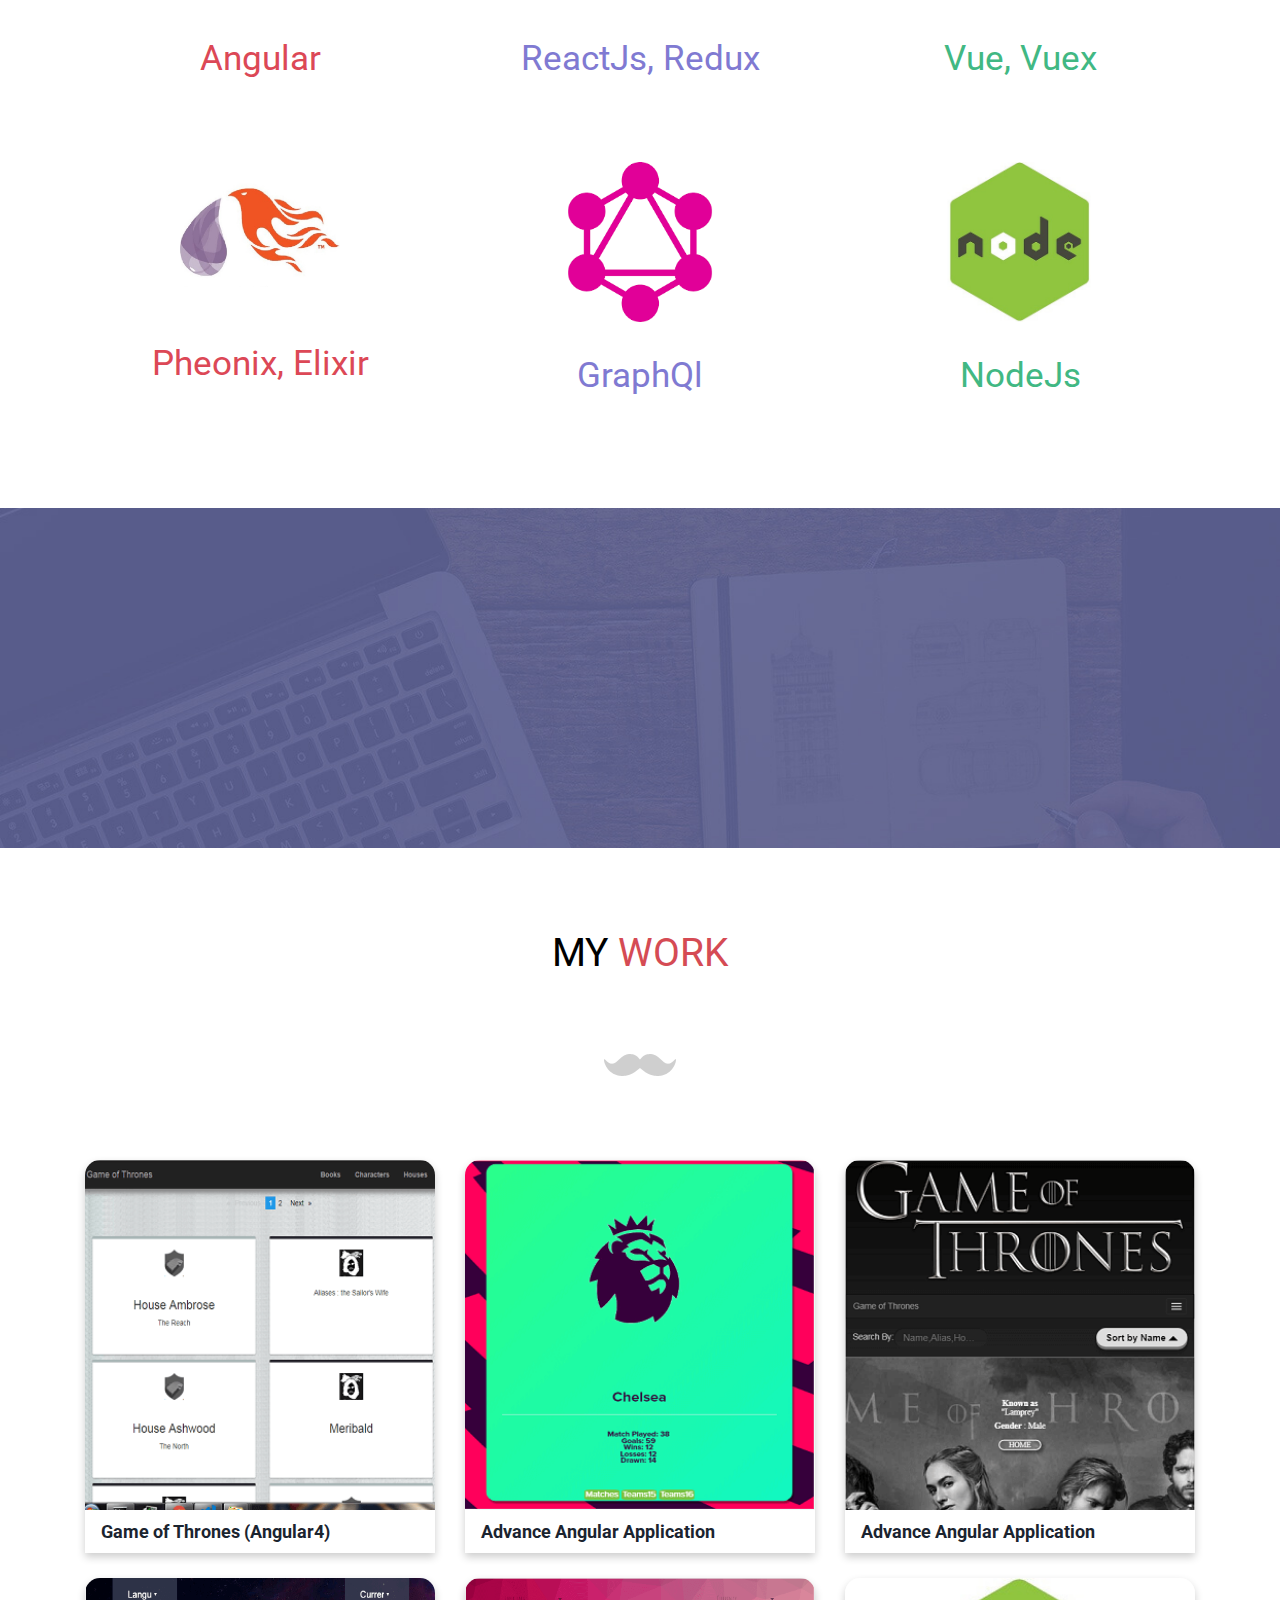
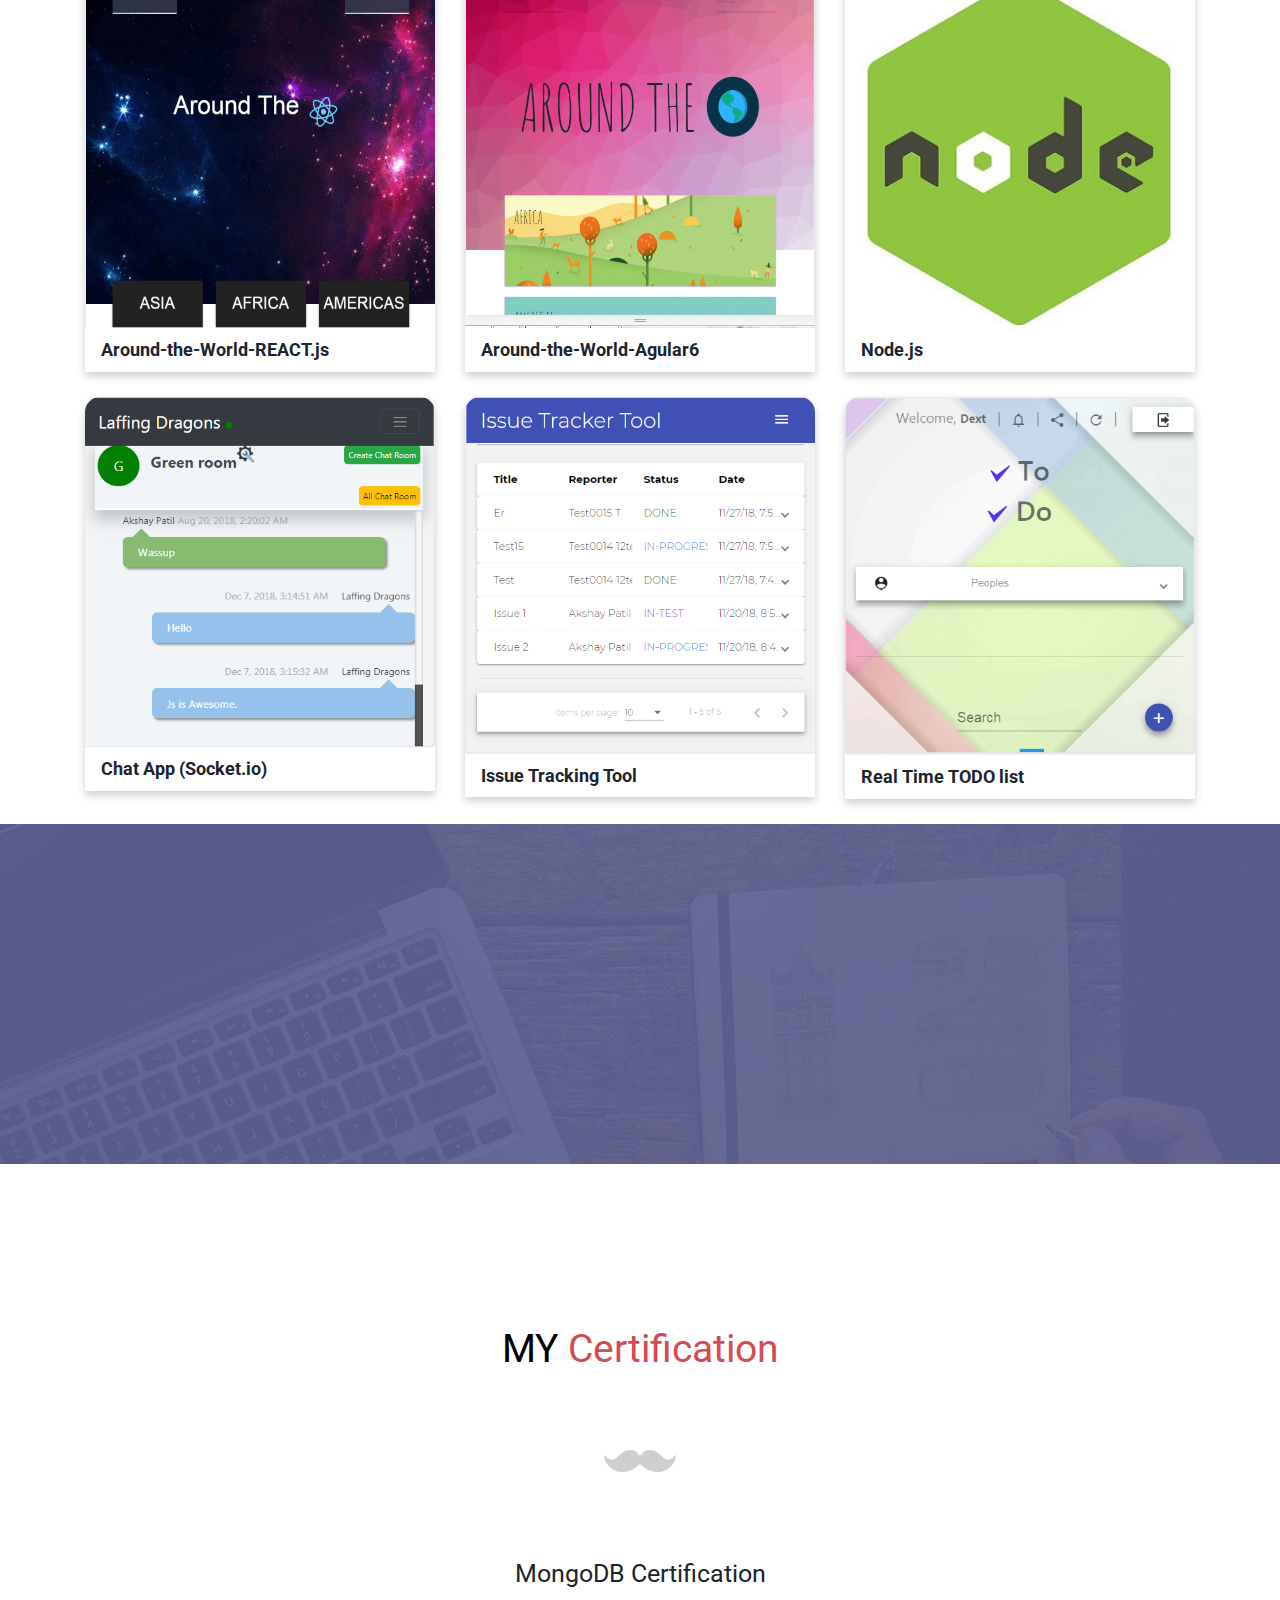
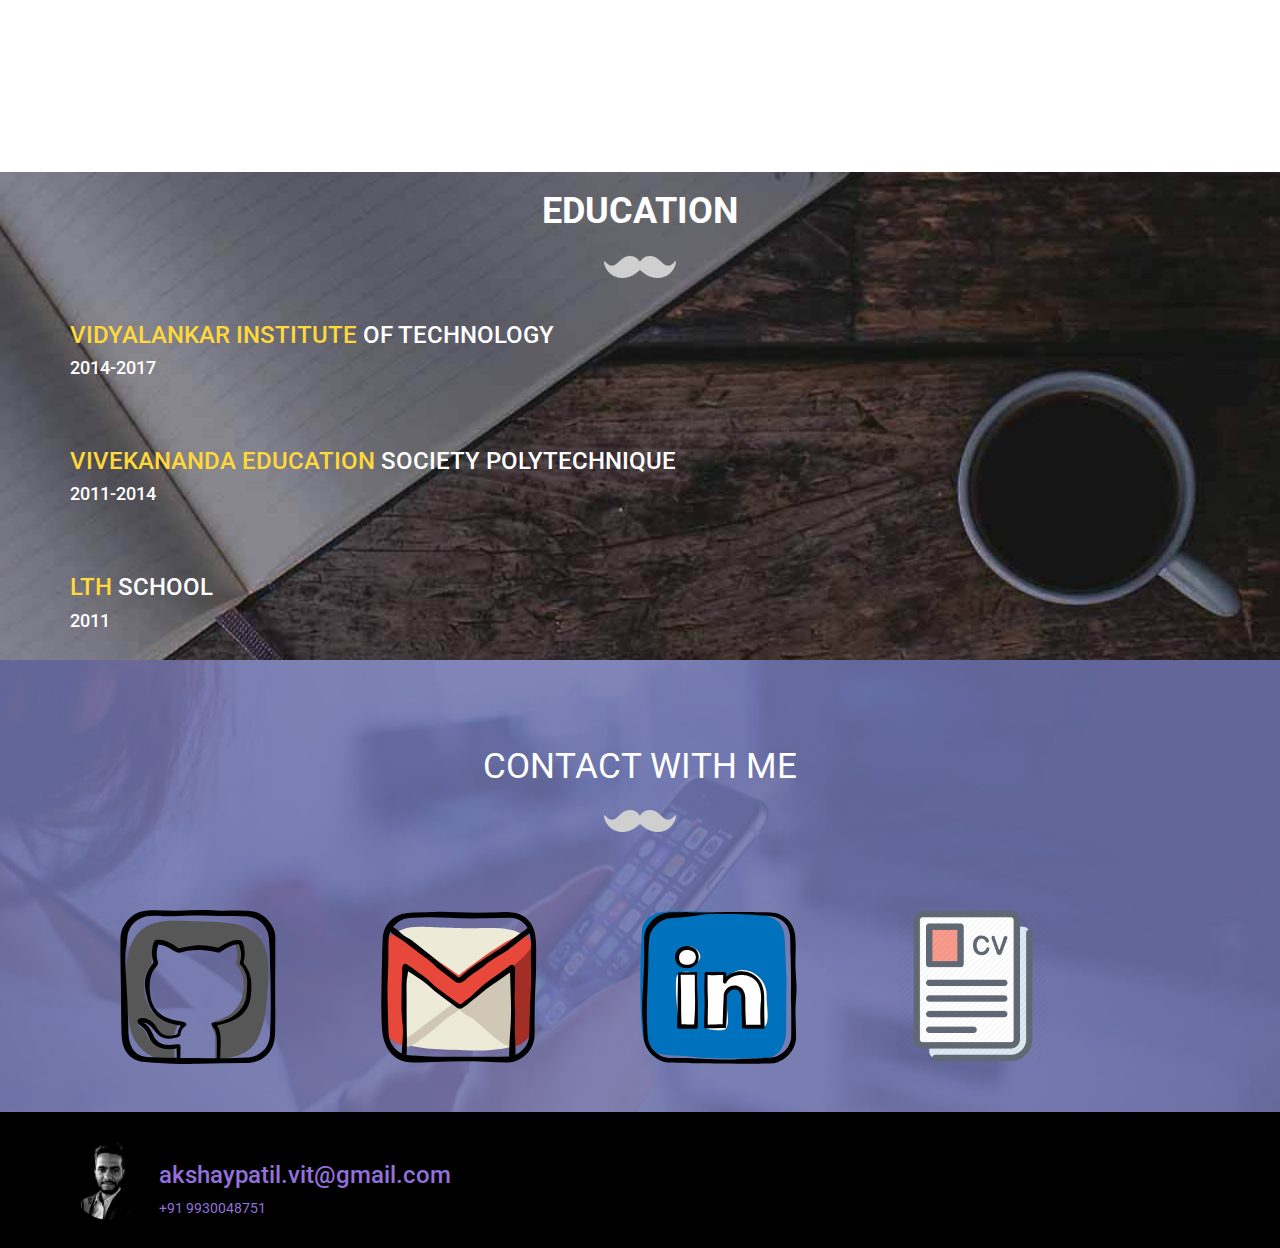
==== commit 2ebd64ba: "Added email" ====
--- a/index.html
+++ b/index.html
@@ -30,7 +30,7 @@
             <div class="logo">
                 <a href="#"><span class="logo-h"> </span></a>
                 <h1>Akshay <span>Patil</span></h1>
-                <p>MEAN Stack <span>Developer</span></p>
+                <p>Full Stack <span>Developer</span></p>
             </div>
         </div>
 
@@ -83,16 +83,17 @@
                         <img src="images/HTML5.svg" alt="HTML5" style="height: auto; width: 160px" />
                         <h4 class="set">HTML5</h4>
                     </div>
-                    <div class="col-md-4 grid-about">
-                        <!-- <img src="images/CSS3.png" alt="" />
-                        <h4 class="design">CSS3</h4> -->
+                    <!-- <div class="col-md-4 grid-about">
                         <img src="images/bootstrap.svg" alt="Bootstrap" style="height: auto; width: 160px" />
                         <h4 class="design">Bootstrap</h4>
-
-                    </div>
+                    </div> -->
                     <div class="col-md-4 grid-about">
                         <img src="images/Javascript.png" alt="" />
-                        <h4 class="get">JavaScript</h4>
+                        <h4 class="design">JavaScript</h4>
+                    </div>
+                    <div class="col-md-4 grid-about">
+                        <img src="images/mongo.jpg" alt="" style="height: auto; width: 160px" />
+                        <h4 class="get">MongoDb</h4>
                     </div>
                     <div class="clearfix"> </div>
                 </div>
@@ -112,14 +113,21 @@
                     <div class="clearfix"> </div>
                 </div>
                 <div class="about-grid">
-                    <div class="col-md-4 grid-about">
+                    <!-- <div class="col-md-4 grid-about">
                         <img src="images/jquery.jpg" alt="" />
                         <h4 class="set">JQuery</h4>
-                    </div>
-                    <div class="col-md-4 grid-about">
-                        <img src="images/mongo.jpg" alt="" style="height: auto; width: 160px" />
-                        <h4 class="design">MongoDb</h4>
-                    </div>
+                    </div> -->
+
+                    <div class="col-md-4 grid-about">
+                        <img src="images/pheonix.jpeg" alt="" style="height: auto; width: 160px" />
+                        <h4 class="set">Pheonix, Elixir</h4>
+                    </div>
+
+                    <div class="col-md-4 grid-about">
+                        <img src="images/graphql.png" alt="" style="height: auto; width: 160px" />
+                        <h4 class="design">GraphQl</h4>
+                    </div>
+                   
                     <div class="col-md-4 grid-about">
                         <img src="images/node.jpg" alt="" style="height: auto; width: 160px" />
                         <h4 class="get">NodeJs</h4>
@@ -347,7 +355,7 @@
                         <a href="https://www.linkedin.com/in/akshay-patil-643253106/" target="_blank"><img src='images/linkedIn.svg'></a>
                     </li>
                     <li>
-                        <a href="https://drive.google.com/file/d/1ava5fu_ByWLzpC6pTq0U8tG5dPF5O1Go/view?usp=sharing" target="_blank"><img src='images/resume-icon.png' width="150px"></a>
+                        <a href="https://drive.google.com/file/d/0B84vBlNZsnzzOWNRajdEbWNfNG9RSk5NeDFUSzBpcS1JY1Y0/view?usp=sharing" target="_blank"><img src='images/resume-icon.png' width="150px"></a>
                     </li>
 
                 </ul><br />
--- a/css/style.css
+++ b/css/style.css
@@ -18,6 +18,7 @@
     min-height: 164px;
     display: block;
     margin: 0 auto;
+    background-size: cover;
 }
 .get{
     margin: 1em 0 0em;
@@ -640,7 +641,7 @@
 /*----*/
 
 .contact {
-    padding: 6em 0 0;
+    /* padding: 6em 0 0; */
 }
 
 .contact-form {
@@ -960,7 +961,7 @@
         width: 38%;
     }
     .contact {
-        padding: 4em 0 0;
+        /* padding: 4em 0 0; */
     }
     .about-grid {
         padding: 1em 0;
@@ -1030,7 +1031,7 @@
         padding: 2em 3em;
     }
     .contact {
-        padding: 3em 0 0;
+        /* padding: 3em 0 0; */
     }
 }
 
@@ -1205,7 +1206,7 @@
         margin: 0 0em 1em 1em;
     }
     .contact {
-        padding: 2em 0 0;
+        /* padding: 2em 0 0; */
     }
     .contact-bottom {
         min-height: 262px;
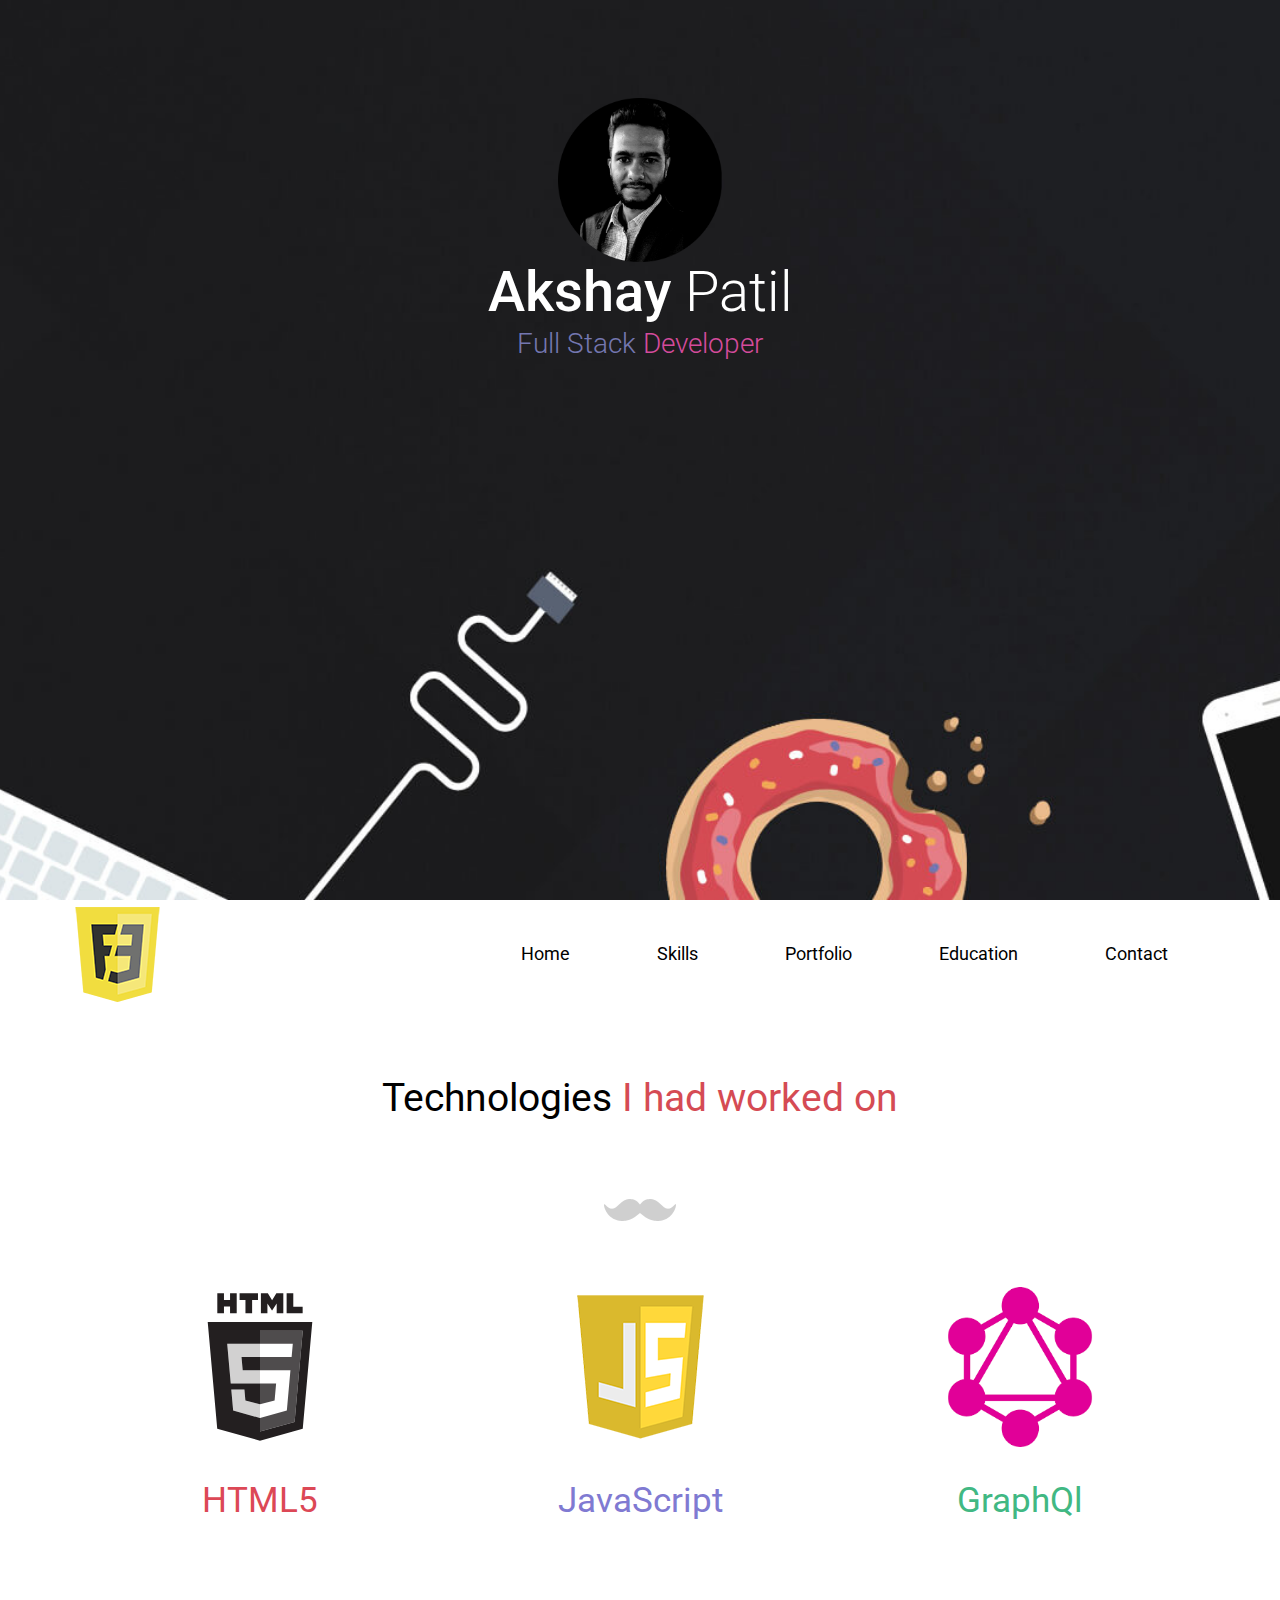
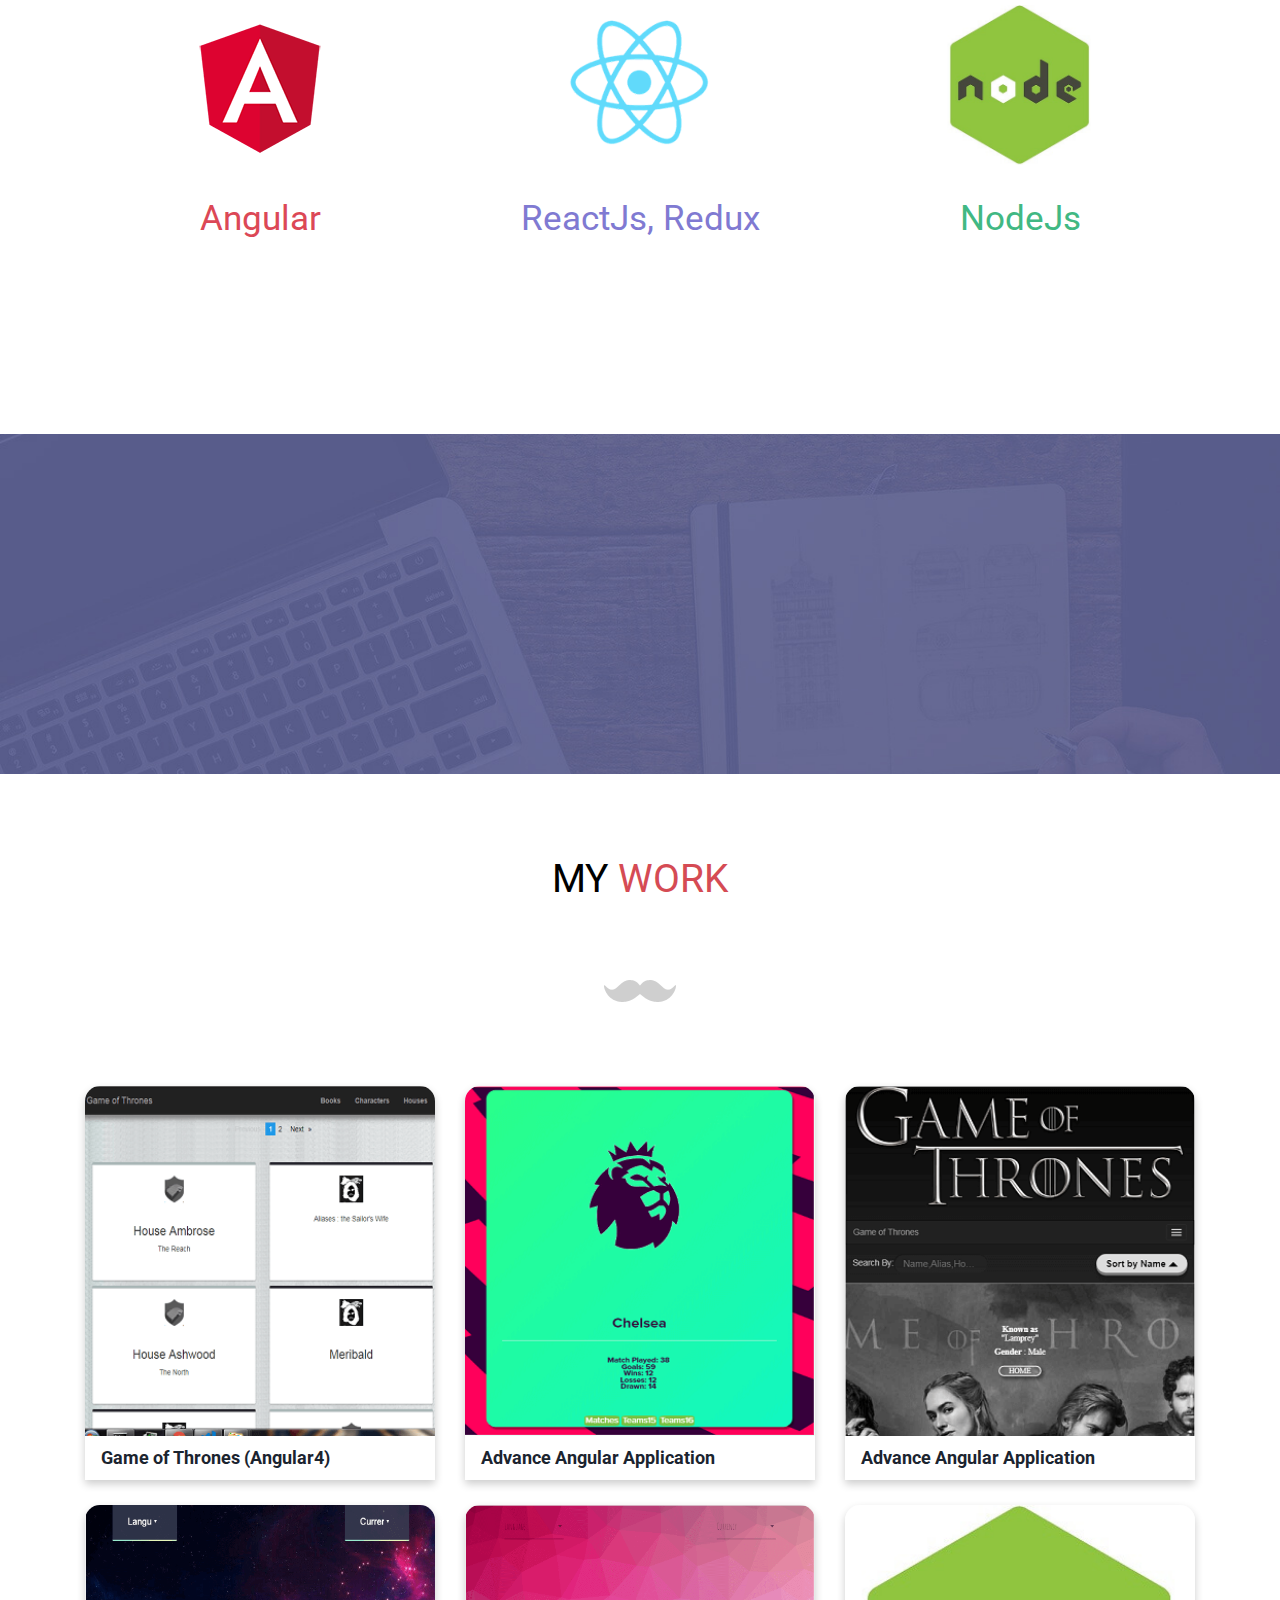
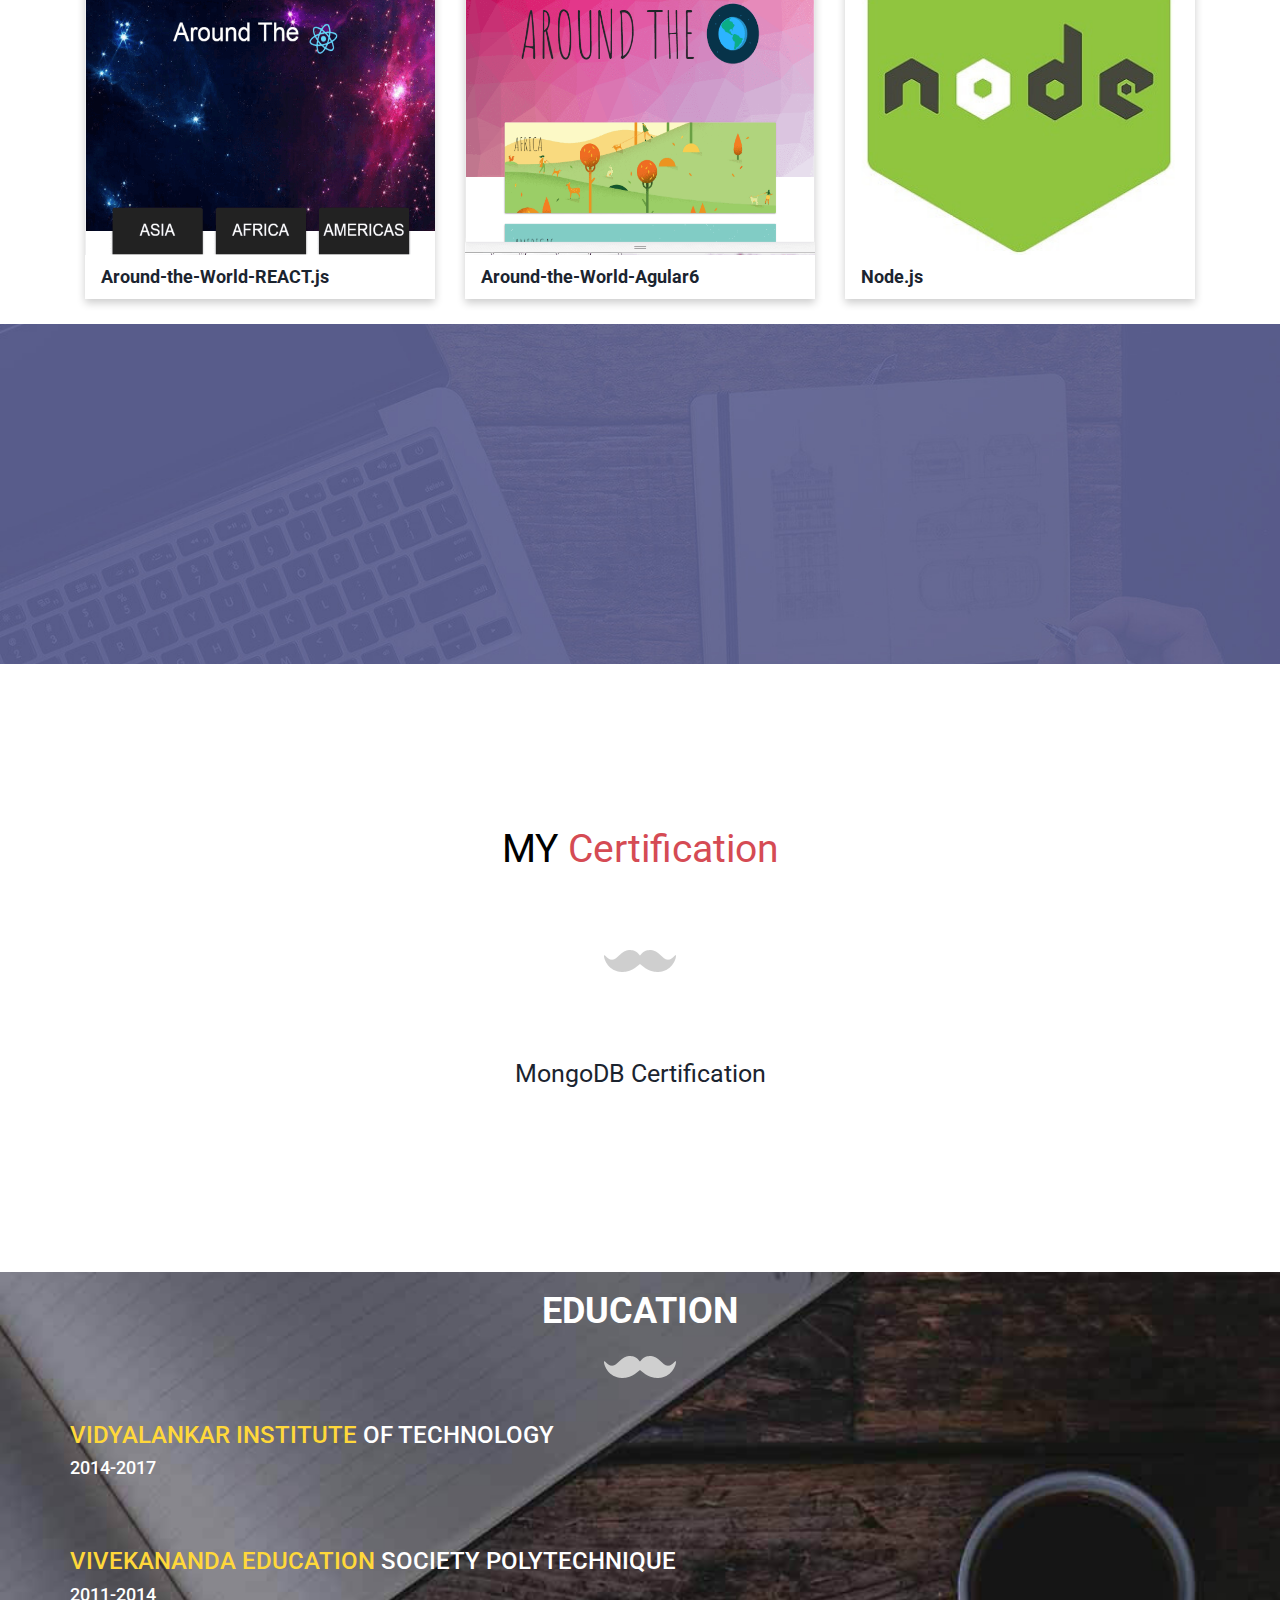
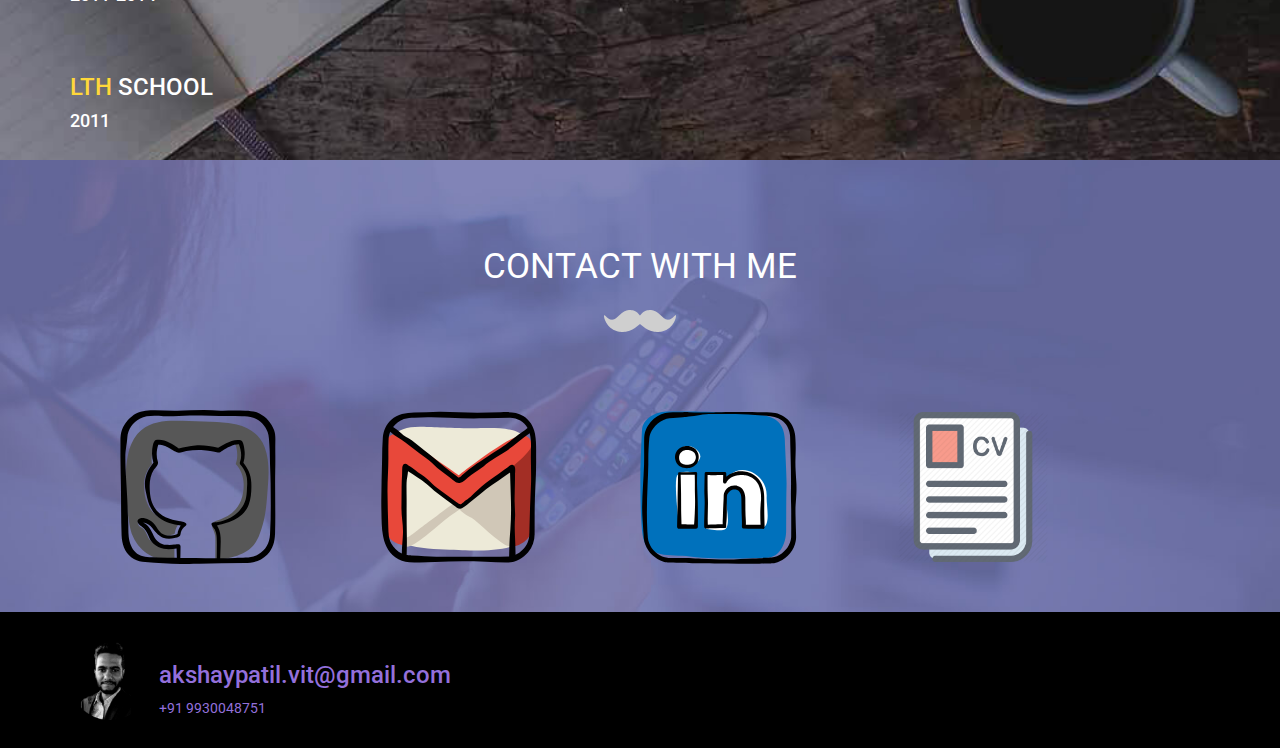
==== commit 6b4905fb: "update" ====
--- a/index.html
+++ b/index.html
@@ -91,9 +91,13 @@
                         <img src="images/Javascript.png" alt="" />
                         <h4 class="design">JavaScript</h4>
                     </div>
-                    <div class="col-md-4 grid-about">
+                    <!-- <div class="col-md-4 grid-about">
                         <img src="images/mongo.jpg" alt="" style="height: auto; width: 160px" />
                         <h4 class="get">MongoDb</h4>
+                    </div> -->
+                    <div class="col-md-4 grid-about">
+                        <img src="images/graphql.png" alt="" style="height: auto; width: 160px" />
+                        <h4 class="get">GraphQl</h4>
                     </div>
                     <div class="clearfix"> </div>
                 </div>
@@ -106,9 +110,13 @@
                         <img src="images/react.png" alt="" style="height: auto; width: 160px" />
                         <h4 class="design">ReactJs, Redux</h4>
                     </div>
-                    <div class="col-md-4 grid-about">
+                    <!-- <div class="col-md-4 grid-about">
                         <img src="images/vue.png" alt="" style="height: auto; width: 160px" />
                         <h4 class="get">Vue, Vuex</h4>
+                    </div> -->
+                    <div class="col-md-4 grid-about">
+                        <img src="images/node.jpg" alt="" style="height: auto; width: 160px" />
+                        <h4 class="get">NodeJs</h4>
                     </div>
                     <div class="clearfix"> </div>
                 </div>
@@ -118,20 +126,14 @@
                         <h4 class="set">JQuery</h4>
                     </div> -->
 
-                    <div class="col-md-4 grid-about">
+                    <!-- <div class="col-md-4 grid-about">
                         <img src="images/pheonix.jpeg" alt="" style="height: auto; width: 160px" />
                         <h4 class="set">Pheonix, Elixir</h4>
-                    </div>
-
-                    <div class="col-md-4 grid-about">
-                        <img src="images/graphql.png" alt="" style="height: auto; width: 160px" />
-                        <h4 class="design">GraphQl</h4>
-                    </div>
+                    </div> -->
+
                    
-                    <div class="col-md-4 grid-about">
-                        <img src="images/node.jpg" alt="" style="height: auto; width: 160px" />
-                        <h4 class="get">NodeJs</h4>
-                    </div>
+                   
+                    
                     <div class="clearfix"> </div>
                 </div>
             </div>
@@ -242,7 +244,7 @@
                     </a>
                 </div> -->
 
-                <div class='col-sm-12 col-md-6 col-lg-4'>
+                <!-- <div class='col-sm-12 col-md-6 col-lg-4'>
                     <a href="http://angular-chat.akshaypatil.in.net/" target="_blank">
                         <div class="card">
                             <img class='img-responsive' src="images/Chat.png" alt="Avatar" style="width:100%;height: 350px; border-radius: 15px 15px 0 0; ">
@@ -262,7 +264,7 @@
                             </div>
                         </div>
                     </a>
-                </div>
+                </div> -->
 
                 <!-- <div class='col-sm-12 col-md-6 col-lg-4'>
                     <a href="https://laffingdragons.github.io/Search-filter-using-angular/" target="_blank">
@@ -275,7 +277,7 @@
                     </a>
                 </div> -->
 
-                <div class='col-sm-12 col-md-6 col-lg-4'>
+                <!-- <div class='col-sm-12 col-md-6 col-lg-4'>
                     <a href="http://todo-angular.akshaypatil.in.net/" target="_blank">
                         <div class="card">
                             <img class='img-responsive' src="images/Issue.png" alt="Avatar" style="width:100%; border-radius: 15px 15px 0 0; ">
@@ -284,7 +286,7 @@
                             </div>
                         </div>
                     </a>
-                </div>
+                </div> -->
                 
 
             </div>
@@ -355,7 +357,7 @@
                         <a href="https://www.linkedin.com/in/akshay-patil-643253106/" target="_blank"><img src='images/linkedIn.svg'></a>
                     </li>
                     <li>
-                        <a href="https://drive.google.com/file/d/0B84vBlNZsnzzOWNRajdEbWNfNG9RSk5NeDFUSzBpcS1JY1Y0/view?usp=sharing" target="_blank"><img src='images/resume-icon.png' width="150px"></a>
+                        <a href="https://drive.google.com/file/d/1lKNCLhSh-lFObRIb2CRS93I6TLuxxhxs/view?usp=sharing" target="_blank"><img src='images/resume-icon.png' width="150px"></a>
                     </li>
 
                 </ul><br />
--- a/css/style.css
+++ b/css/style.css
@@ -6,7 +6,7 @@
 .header {
     background: url(../images/banner.jpg) bottom;
     width: 100%;
-    min-height: 740px;
+    min-height: 100vh;
     display: block;
     background-size: cover;
     position: relative;
@@ -979,7 +979,7 @@
         width: 619px;
     }
     .header {
-        min-height: 500px;
+        min-height: 100vh;
     }
     .logo {
         padding: 3em 0;
